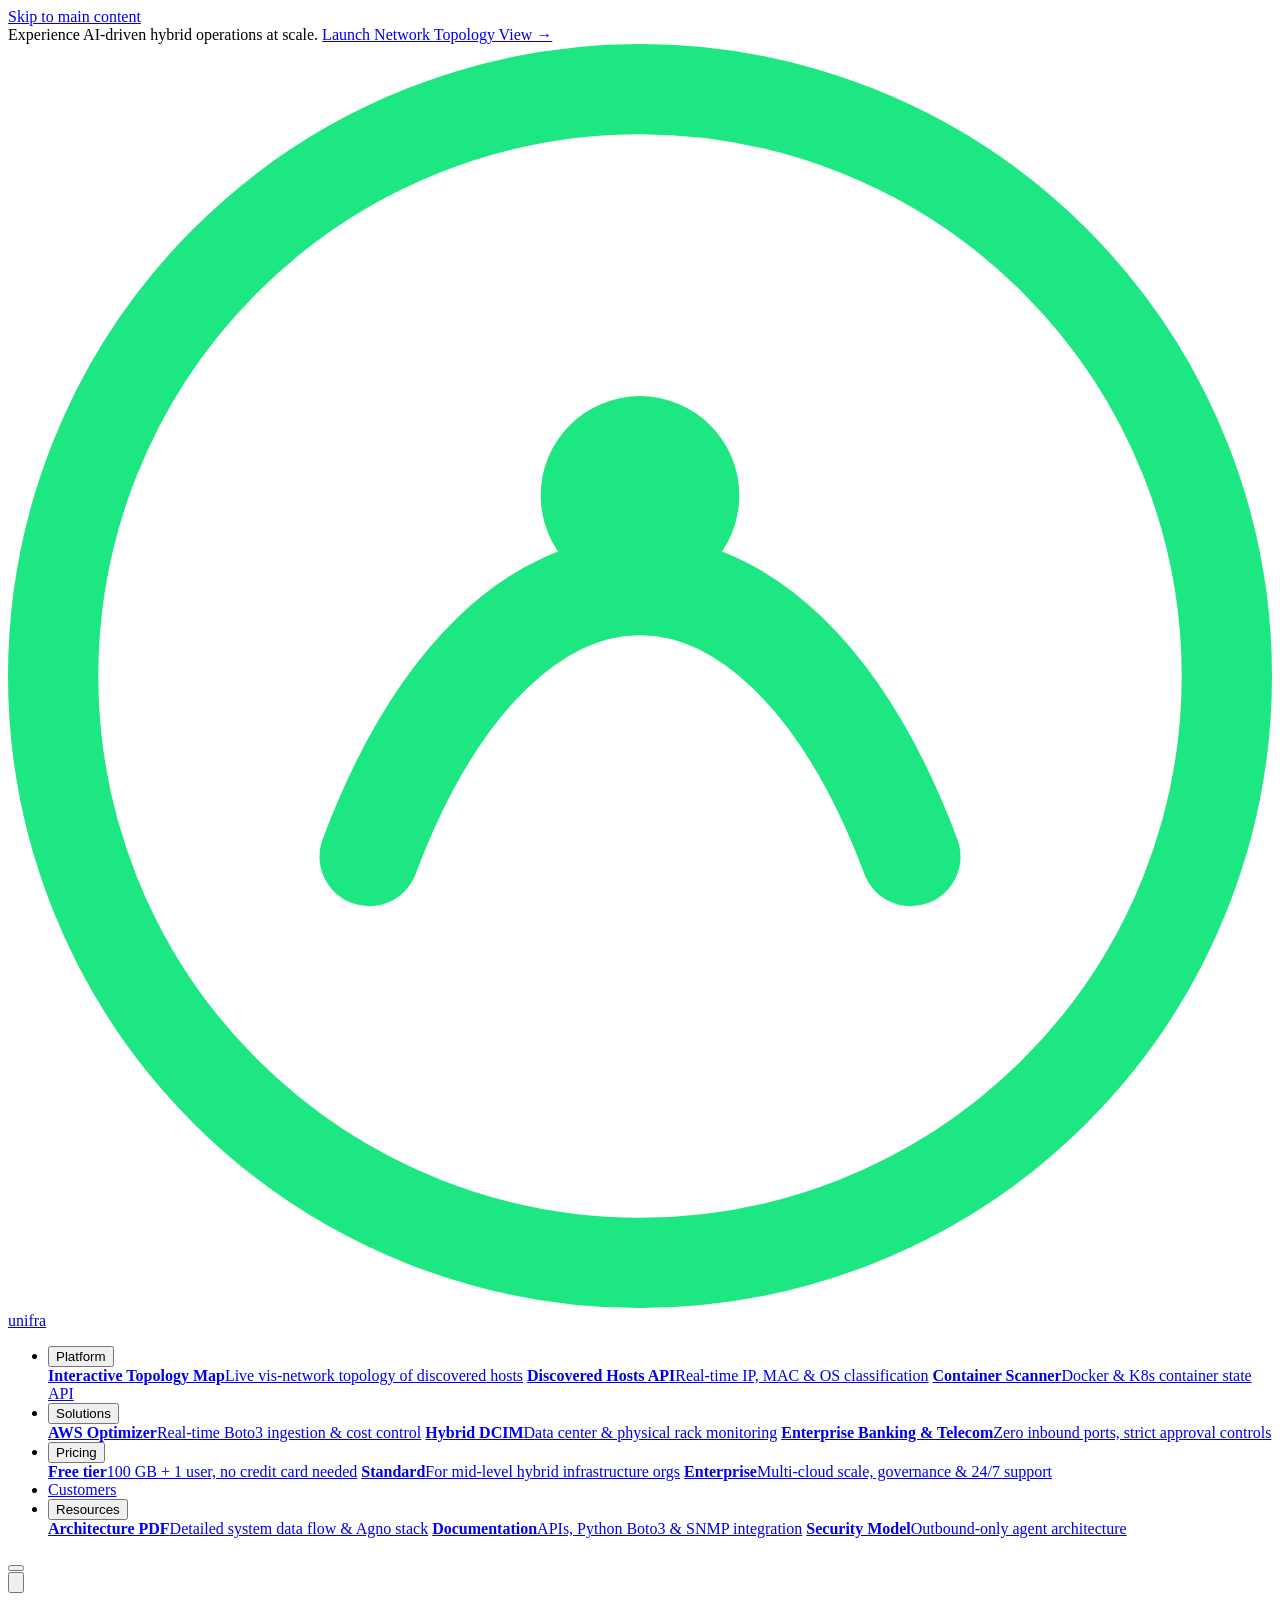
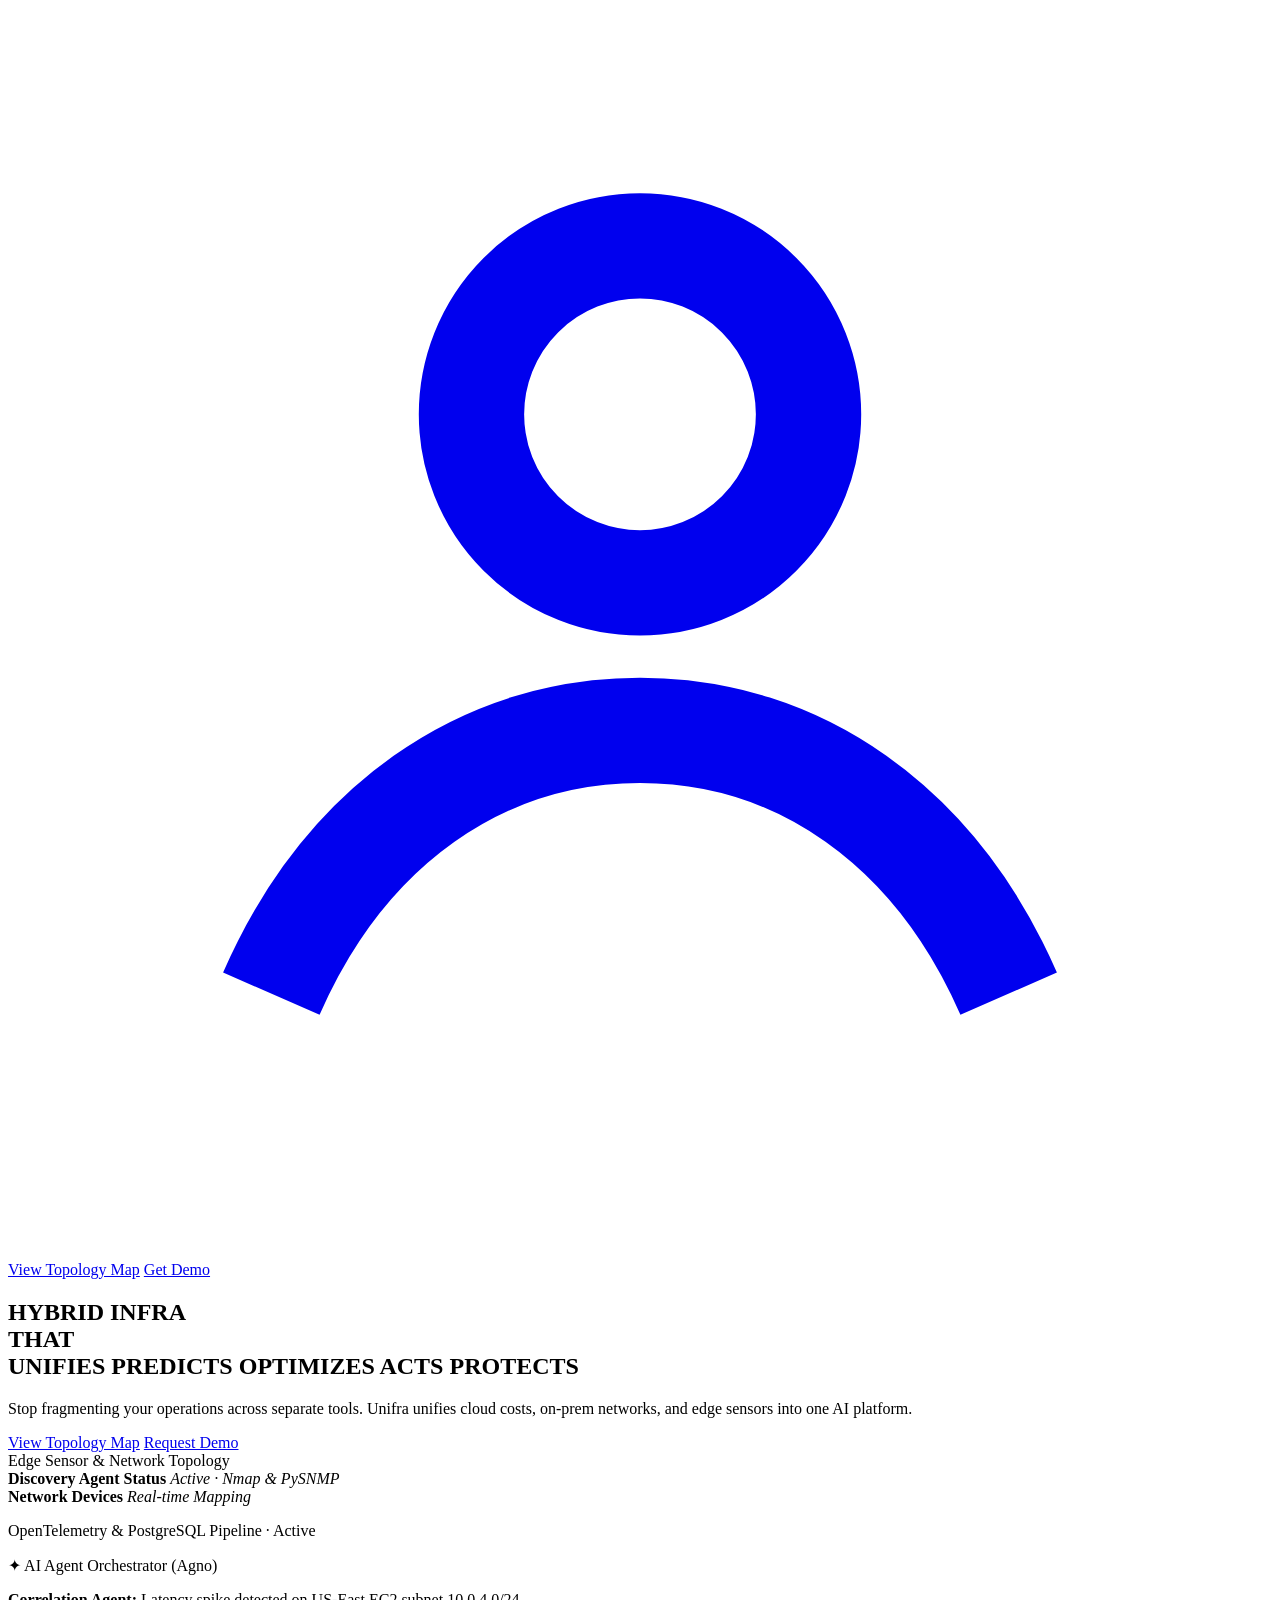
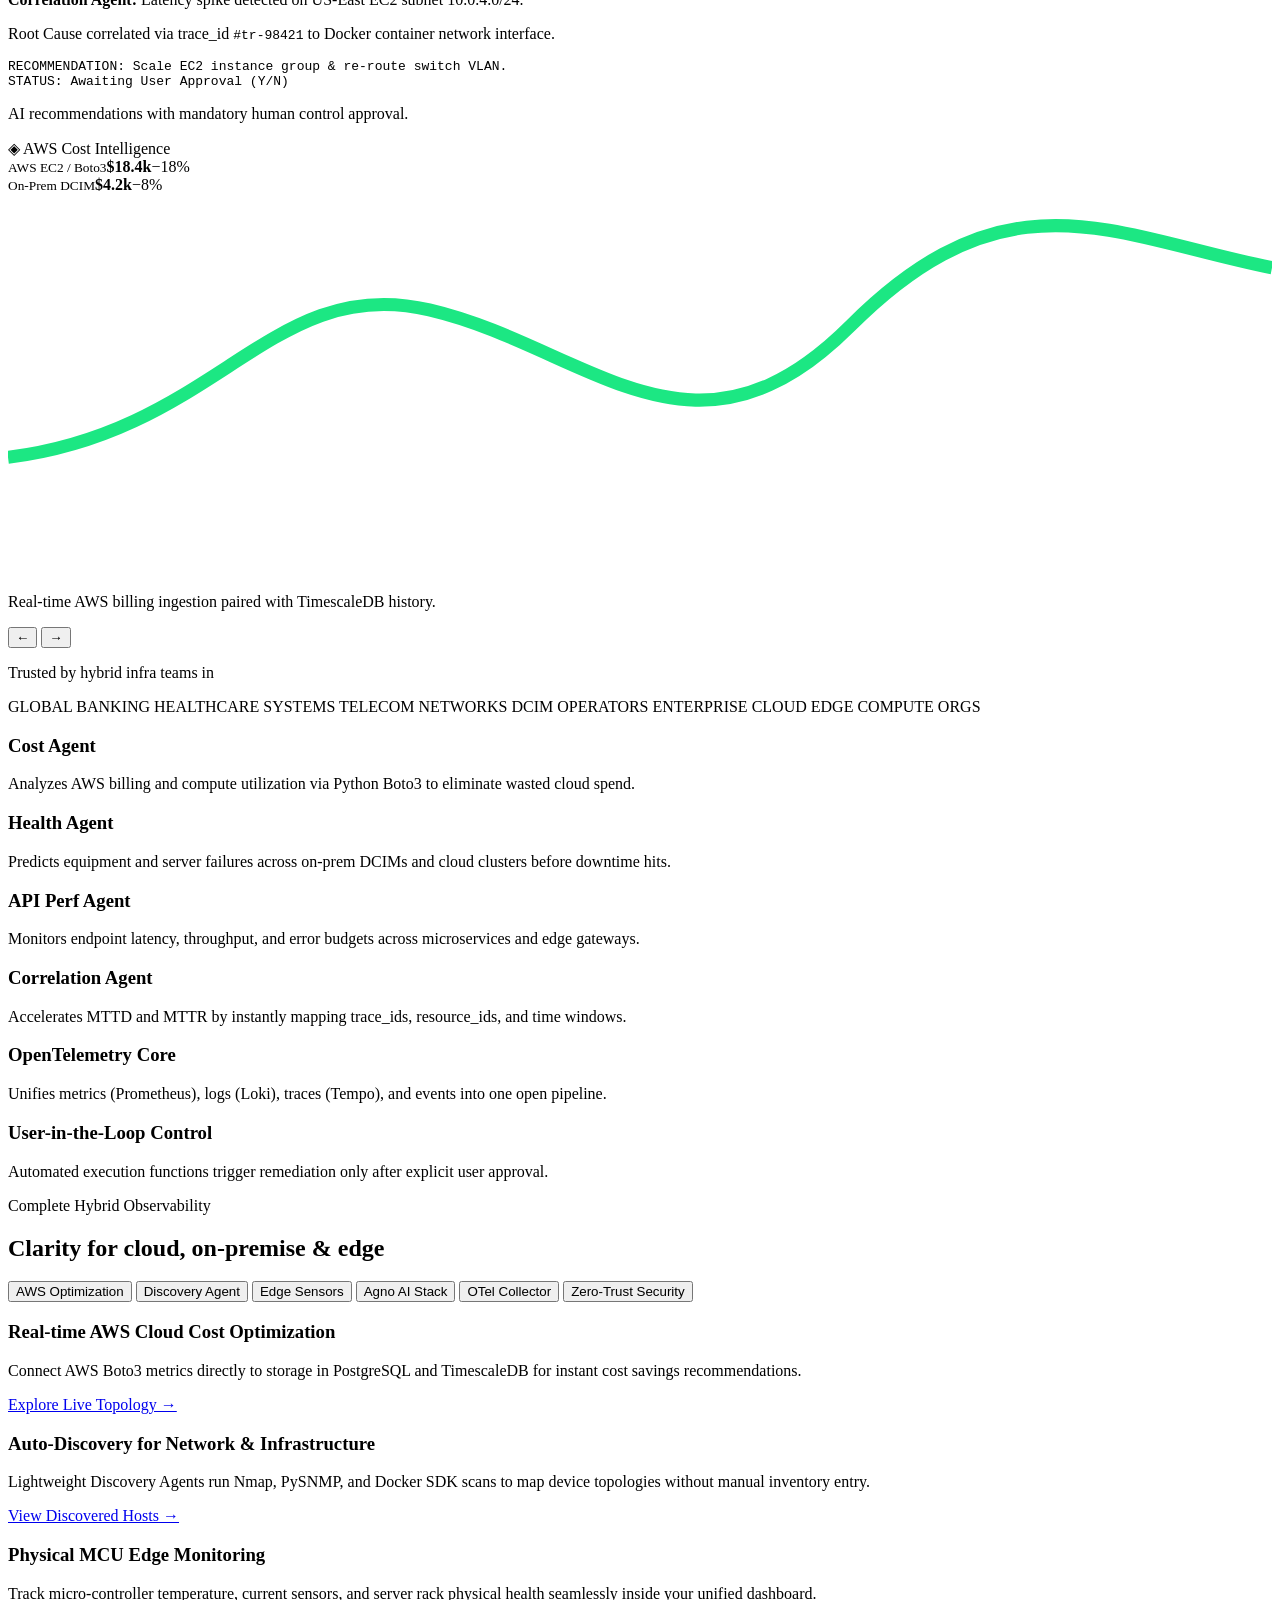
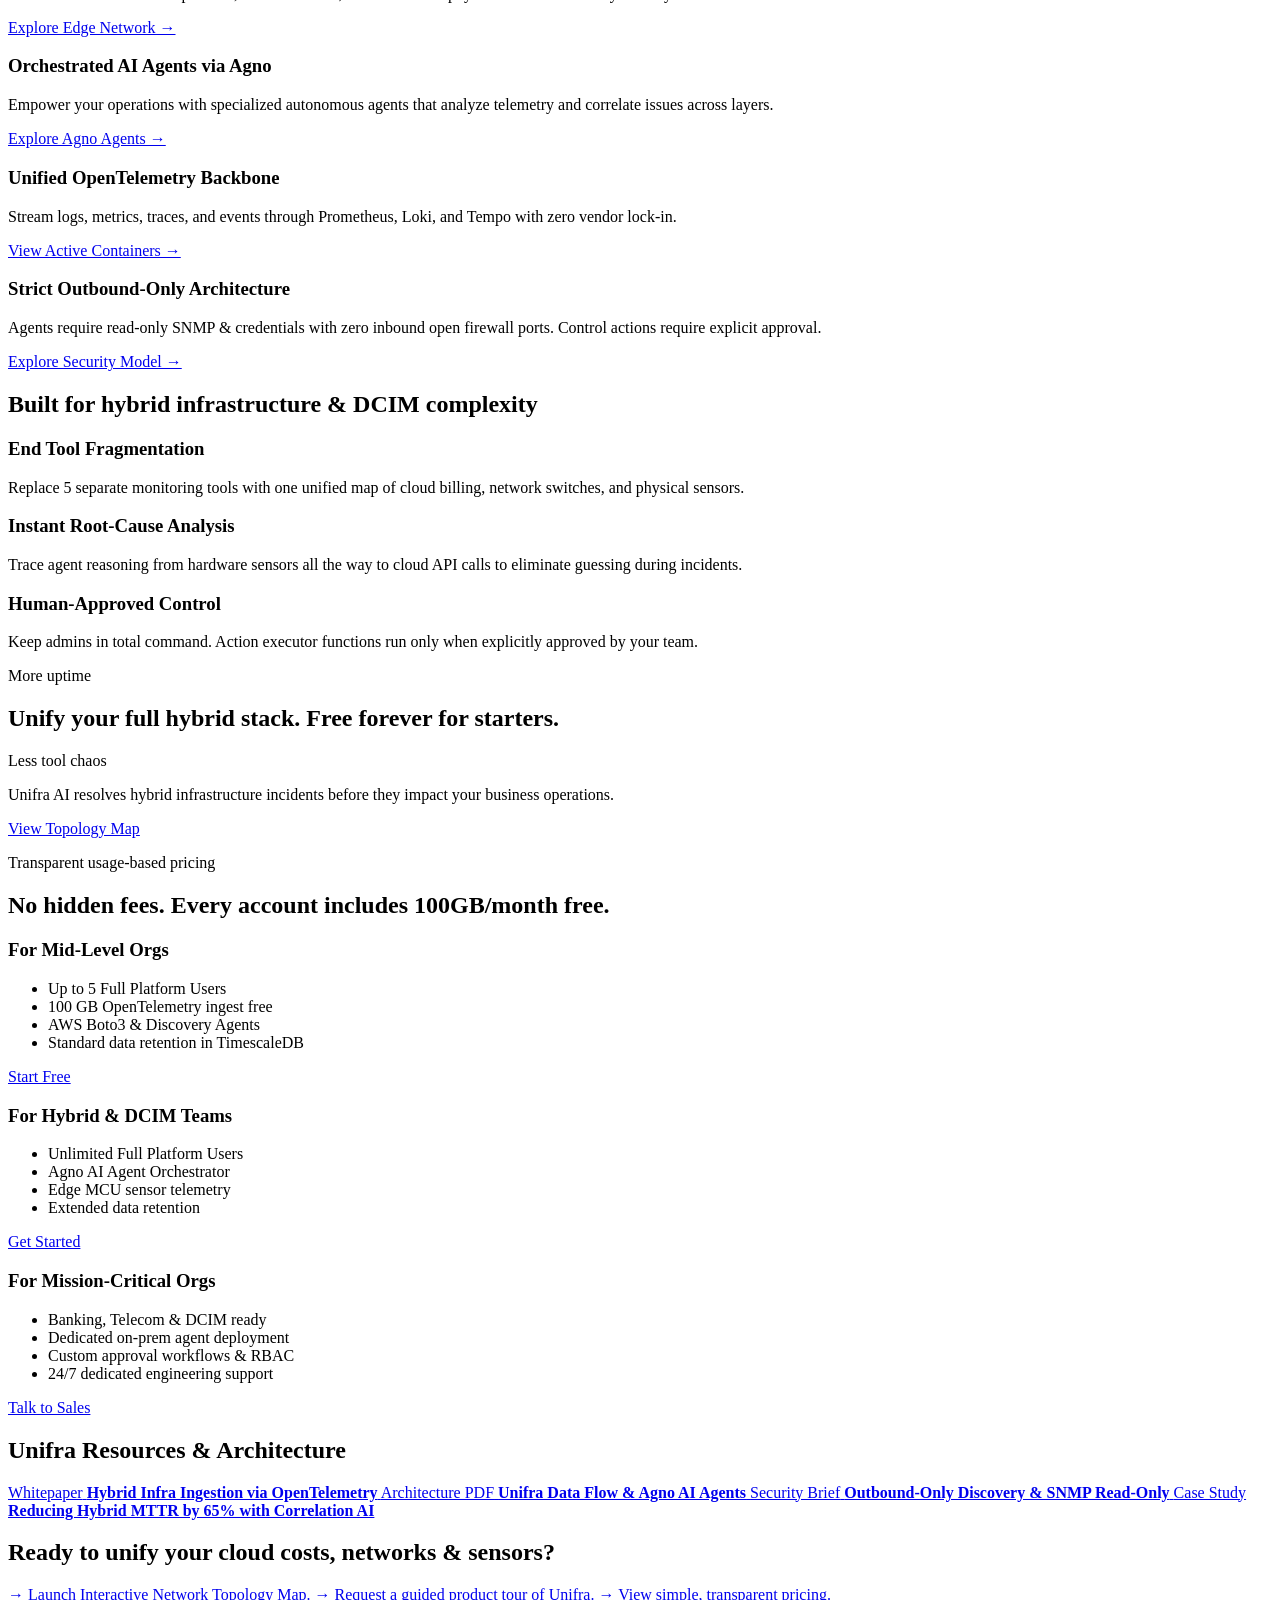
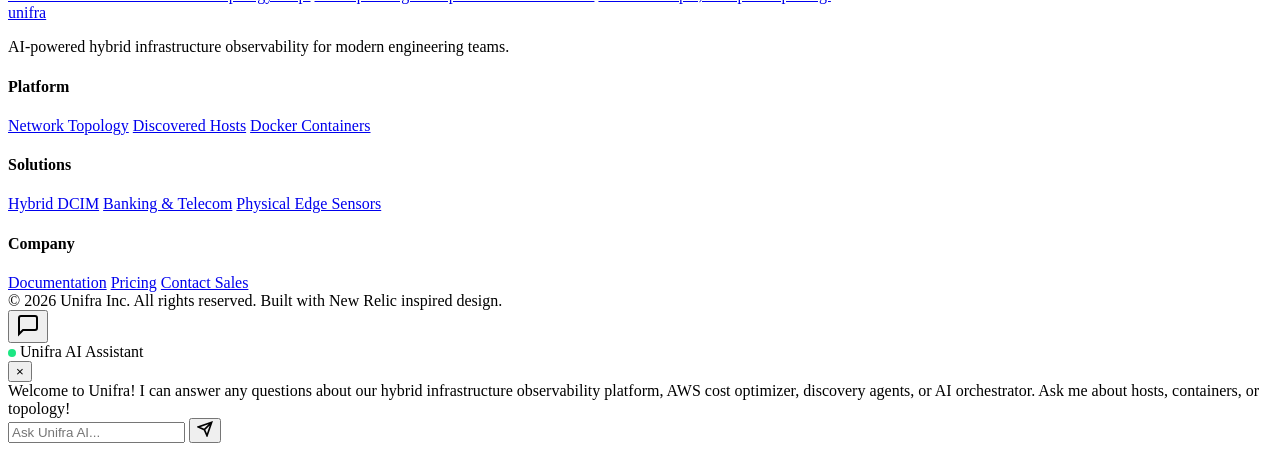
==== app/templates/index.html @ d103ab5e "landing page with topology demo a" ====
<!DOCTYPE html>
<html lang="en">
  <head>
    <meta charset="UTF-8" />
    <meta name="viewport" content="width=device-width, initial-scale=1.0" />
    <title>Unifra — AI-Powered Hybrid Infrastructure & AWS Optimization</title>
    <meta
      name="description"
      content="Intelligent observability for hybrid infrastructure. Unifra unifies AWS cloud metrics, on-prem networks, and edge MCU sensors into one OpenTelemetry platform."
    />
    <link rel="preconnect" href="https://fonts.googleapis.com" />
    <link rel="preconnect" href="https://fonts.gstatic.com" crossorigin />
    <link
      href="https://fonts.googleapis.com/css2?family=Anton&family=Inter:wght@400;500;600;700&display=swap"
      rel="stylesheet"
    />
    <link rel="stylesheet" href="/static/css/styles.css" />
  </head>
  <body>
    <a class="skip-link" href="#main">Skip to main content</a>

    <div class="top-banner">
      Experience AI-driven hybrid operations at scale.
      <a href="/topology/view">Launch Network Topology View →</a>
    </div>

    <header class="site-header">
      <nav class="nav-pill" aria-label="Primary">
        <a class="logo" href="/">
          <svg viewBox="0 0 28 28" aria-hidden="true">
            <circle cx="14" cy="14" r="13" fill="none" stroke="#1ce783" stroke-width="2" />
            <path d="M8 18c3-8 9-8 12 0" fill="none" stroke="#1ce783" stroke-width="2.2" stroke-linecap="round" />
            <circle cx="14" cy="10" r="2.2" fill="#1ce783" />
          </svg>
          unifra
        </a>
        <ul class="nav-links">
          <li>
            <button class="nav-drop" data-menu="platform" aria-expanded="false">Platform</button>
            <div class="mega" id="menu-platform">
              <a href="/topology/view"><strong>Interactive Topology Map</strong><span>Live vis-network topology of discovered hosts</span></a>
              <a href="/hosts/"><strong>Discovered Hosts API</strong><span>Real-time IP, MAC &amp; OS classification</span></a>
              <a href="/containers/"><strong>Container Scanner</strong><span>Docker &amp; K8s container state API</span></a>
            </div>
          </li>
          <li>
            <button class="nav-drop" data-menu="solutions" aria-expanded="false">Solutions</button>
            <div class="mega" id="menu-solutions">
              <a href="#solutions"><strong>AWS Optimizer</strong><span>Real-time Boto3 ingestion &amp; cost control</span></a>
              <a href="#solutions"><strong>Hybrid DCIM</strong><span>Data center &amp; physical rack monitoring</span></a>
              <a href="#solutions"><strong>Enterprise Banking &amp; Telecom</strong><span>Zero inbound ports, strict approval controls</span></a>
            </div>
          </li>
          <li>
            <button class="nav-drop" data-menu="pricing" aria-expanded="false">Pricing</button>
            <div class="mega" id="menu-pricing">
              <a href="#pricing"><strong>Free tier</strong><span>100 GB + 1 user, no credit card needed</span></a>
              <a href="#pricing"><strong>Standard</strong><span>For mid-level hybrid infrastructure orgs</span></a>
              <a href="#pricing"><strong>Enterprise</strong><span>Multi-cloud scale, governance &amp; 24/7 support</span></a>
            </div>
          </li>
          <li><a href="#customers">Customers</a></li>
          <li>
            <button class="nav-drop" data-menu="resources" aria-expanded="false">Resources</button>
            <div class="mega" id="menu-resources">
              <a href="#resources"><strong>Architecture PDF</strong><span>Detailed system data flow &amp; Agno stack</span></a>
              <a href="#resources"><strong>Documentation</strong><span>APIs, Python Boto3 &amp; SNMP integration</span></a>
              <a href="#resources"><strong>Security Model</strong><span>Outbound-only agent architecture</span></a>
            </div>
          </li>
        </ul>
        <button class="hamburger" aria-label="Open menu" type="button">
          <span></span><span></span>
        </button>
      </nav>
      <div class="nav-actions">
        <button class="icon-btn search-btn" aria-label="Search" type="button">
          <svg viewBox="0 0 24 24" fill="none" stroke="currentColor" stroke-width="2"><circle cx="11" cy="11" r="7"/><path d="M20 20l-3.2-3.2"/></svg>
        </button>
        <a class="icon-btn account" href="#login" aria-label="Log in">
          <svg viewBox="0 0 24 24" fill="none" stroke="currentColor" stroke-width="2"><circle cx="12" cy="8" r="3.2"/><path d="M5 19c1.4-3.2 4-5 7-5s5.6 1.8 7 5"/></svg>
        </a>
        <a class="btn btn-green" href="/topology/view">View Topology Map</a>
        <a class="btn btn-ghost-dark" href="#demo">Get Demo</a>
      </div>
    </header>

    <div class="mobile-drawer" hidden>
      <a href="/topology/view">Topology Map</a>
      <a href="/hosts/">Discovered Hosts</a>
      <a href="/containers/">Containers</a>
      <a href="#pricing">Pricing</a>
      <a href="#resources">Resources</a>
      <a class="btn btn-green" href="/topology/view">View Topology Map</a>
    </div>

    <main id="main">
      <!-- HERO SECTION -->
      <section class="hero" id="top">
        <div class="hero-copy">
          <h1>
            HYBRID INFRA<br />
            THAT<br />
            <span class="rotator" aria-live="polite">
              <span class="word is-active">UNIFIES</span>
              <span class="word">PREDICTS</span>
              <span class="word">OPTIMIZES</span>
              <span class="word">ACTS</span>
              <span class="word">PROTECTS</span>
            </span>
          </h1>
          <p>
            Stop fragmenting your operations across separate tools. Unifra unifies cloud costs, on-prem networks, and edge sensors into one AI platform.
          </p>
          <div class="hero-actions">
            <a class="btn btn-dark" href="/topology/view">View Topology Map</a>
            <a class="btn btn-cream" href="#demo">Request Demo</a>
          </div>
        </div>

        <div class="hero-visual">
          <div class="visual-stage">
            <!-- SLIDE 0: Edge & Network Monitoring -->
            <article class="dash-card is-active" data-slide="0">
              <div class="dash-head">
                <span class="pulse"></span>
                Edge Sensor &amp; Network Topology
              </div>
              <div class="session-grid">
                <div class="session-tile">
                  <div class="chart-bars">
                    <span style="--h:65%"></span><span style="--h:85%"></span><span style="--h:50%"></span><span style="--h:95%"></span>
                  </div>
                  <strong>Discovery Agent Status</strong>
                  <em>Active · Nmap &amp; PySNMP</em>
                </div>
                <div class="session-tile">
                  <div class="donut"></div>
                  <strong>Network Devices</strong>
                  <em>Real-time Mapping</em>
                </div>
              </div>
              <p class="dash-note"><span class="dot" style="background:#1ce783"></span> OpenTelemetry &amp; PostgreSQL Pipeline · Active</p>
            </article>

            <!-- SLIDE 1: AI Agent Orchestrator -->
            <article class="dash-card" data-slide="1">
              <div class="dash-head">
                <span class="spark">✦</span>
                AI Agent Orchestrator (Agno)
              </div>
              <div class="agent-log">
                <p><strong>Correlation Agent:</strong> Latency spike detected on US-East EC2 subnet 10.0.4.0/24.</p>
                <p>Root Cause correlated via trace_id <code>#tr-98421</code> to Docker container network interface.</p>
                <pre>RECOMMENDATION: Scale EC2 instance group &amp; re-route switch VLAN.
STATUS: Awaiting User Approval (Y/N)</pre>
              </div>
              <p class="dash-caption">AI recommendations with mandatory human control approval.</p>
            </article>

            <!-- SLIDE 2: AWS Cost Intelligence -->
            <article class="dash-card" data-slide="2">
              <div class="dash-head">
                <span class="spark">◈</span>
                AWS Cost Intelligence
              </div>
              <div class="cost-row">
                <div><small>AWS EC2 / Boto3</small><strong>$18.4k</strong><span class="down">−18%</span></div>
                <div><small>On-Prem DCIM</small><strong>$4.2k</strong><span class="down">−8%</span></div>
              </div>
              <svg class="sparkline" viewBox="0 0 240 72" preserveAspectRatio="none">
                <path d="M0 50 C40 45 50 15 80 22 S130 55 160 25 S210 8 240 14" fill="none" stroke="#1CE783" stroke-width="2.5"/>
              </svg>
              <p class="dash-caption">Real-time AWS billing ingestion paired with TimescaleDB history.</p>
            </article>
          </div>

          <div class="carousel-nav">
            <button type="button" class="circle-btn" data-dir="-1" aria-label="Previous slide">←</button>
            <button type="button" class="circle-btn" data-dir="1" aria-label="Next slide">→</button>
          </div>
        </div>
      </section>

      <!-- LOGO TRACK -->
      <section class="logos" id="customers" aria-label="Trusted by">
        <p>Trusted by hybrid infra teams in</p>
        <div class="logo-track">
          <span>GLOBAL BANKING</span>
          <span>HEALTHCARE SYSTEMS</span>
          <span>TELECOM NETWORKS</span>
          <span>DCIM OPERATORS</span>
          <span>ENTERPRISE CLOUD</span>
          <span>EDGE COMPUTE ORGS</span>
        </div>
      </section>

      <!-- FEATURES GRID -->
      <section class="features" id="ai-agents">
        <div class="feature-grid">
          <article>
            <h3>Cost Agent</h3>
            <p>Analyzes AWS billing and compute utilization via Python Boto3 to eliminate wasted cloud spend.</p>
          </article>
          <article>
            <h3>Health Agent</h3>
            <p>Predicts equipment and server failures across on-prem DCIMs and cloud clusters before downtime hits.</p>
          </article>
          <article>
            <h3>API Perf Agent</h3>
            <p>Monitors endpoint latency, throughput, and error budgets across microservices and edge gateways.</p>
          </article>
          <article>
            <h3>Correlation Agent</h3>
            <p>Accelerates MTTD and MTTR by instantly mapping trace_ids, resource_ids, and time windows.</p>
          </article>
          <article>
            <h3>OpenTelemetry Core</h3>
            <p>Unifies metrics (Prometheus), logs (Loki), traces (Tempo), and events into one open pipeline.</p>
          </article>
          <article>
            <h3>User-in-the-Loop Control</h3>
            <p>Automated execution functions trigger remediation only after explicit user approval.</p>
          </article>
        </div>
      </section>

      <!-- TOOLKIT TABS -->
      <section class="toolkit" id="toolkit">
        <p class="eyebrow">Complete Hybrid Observability</p>
        <h2>Clarity for cloud, on-premise &amp; edge</h2>
        <div class="tabs" role="tablist">
          <button class="tab is-active" role="tab" aria-selected="true" data-tab="aws">AWS Optimization</button>
          <button class="tab" role="tab" aria-selected="false" data-tab="discovery">Discovery Agent</button>
          <button class="tab" role="tab" aria-selected="false" data-tab="edge">Edge Sensors</button>
          <button class="tab" role="tab" aria-selected="false" data-tab="ai">Agno AI Stack</button>
          <button class="tab" role="tab" aria-selected="false" data-tab="telemetry">OTel Collector</button>
          <button class="tab" role="tab" aria-selected="false" data-tab="security">Zero-Trust Security</button>
        </div>
        <div class="tab-panels">
          <div class="panel is-active" data-panel="aws">
            <div class="panel-copy">
              <h3>Real-time AWS Cloud Cost Optimization</h3>
              <p>Connect AWS Boto3 metrics directly to storage in PostgreSQL and TimescaleDB for instant cost savings recommendations.</p>
              <a class="text-link" href="/topology/view">Explore Live Topology →</a>
            </div>
            <div class="panel-visual apm-viz"></div>
          </div>
          <div class="panel" data-panel="discovery">
            <div class="panel-copy">
              <h3>Auto-Discovery for Network &amp; Infrastructure</h3>
              <p>Lightweight Discovery Agents run Nmap, PySNMP, and Docker SDK scans to map device topologies without manual inventory entry.</p>
              <a class="text-link" href="/hosts/">View Discovered Hosts →</a>
            </div>
            <div class="panel-visual dx-viz"></div>
          </div>
          <div class="panel" data-panel="edge">
            <div class="panel-copy">
              <h3>Physical MCU Edge Monitoring</h3>
              <p>Track micro-controller temperature, current sensors, and server rack physical health seamlessly inside your unified dashboard.</p>
              <a class="text-link" href="/topology/view">Explore Edge Network →</a>
            </div>
            <div class="panel-visual infra-viz"></div>
          </div>
          <div class="panel" data-panel="ai">
            <div class="panel-copy">
              <h3>Orchestrated AI Agents via Agno</h3>
              <p>Empower your operations with specialized autonomous agents that analyze telemetry and correlate issues across layers.</p>
              <a class="text-link" href="#ai-agents">Explore Agno Agents →</a>
            </div>
            <div class="panel-visual ai-viz"></div>
          </div>
          <div class="panel" data-panel="telemetry">
            <div class="panel-copy">
              <h3>Unified OpenTelemetry Backbone</h3>
              <p>Stream logs, metrics, traces, and events through Prometheus, Loki, and Tempo with zero vendor lock-in.</p>
              <a class="text-link" href="/containers/">View Active Containers →</a>
            </div>
            <div class="panel-visual logs-viz"></div>
          </div>
          <div class="panel" data-panel="security">
            <div class="panel-copy">
              <h3>Strict Outbound-Only Architecture</h3>
              <p>Agents require read-only SNMP &amp; credentials with zero inbound open firewall ports. Control actions require explicit approval.</p>
              <a class="text-link" href="#platform">Explore Security Model →</a>
            </div>
            <div class="panel-visual sec-viz"></div>
          </div>
        </div>
      </section>

      <!-- AI SECTION -->
      <section class="ai-section" id="solutions">
        <h2>Built for hybrid infrastructure &amp; DCIM complexity</h2>
        <div class="ai-grid">
          <article>
            <h3>End Tool Fragmentation</h3>
            <p>Replace 5 separate monitoring tools with one unified map of cloud billing, network switches, and physical sensors.</p>
          </article>
          <article>
            <h3>Instant Root-Cause Analysis</h3>
            <p>Trace agent reasoning from hardware sensors all the way to cloud API calls to eliminate guessing during incidents.</p>
          </article>
          <article>
            <h3>Human-Approved Control</h3>
            <p>Keep admins in total command. Action executor functions run only when explicitly approved by your team.</p>
          </article>
        </div>
      </section>

      <!-- SHIPWRECK BANNER -->
      <section class="shipwreck" id="platform">
        <div>
          <p class="kicker">More uptime</p>
          <h2>Unify your full hybrid stack. Free forever for starters.</h2>
        </div>
        <div>
          <p class="kicker muted">Less tool chaos</p>
          <p class="lede">Unifra AI resolves hybrid infrastructure incidents before they impact your business operations.</p>
          <a class="btn btn-green" href="/topology/view">View Topology Map</a>
        </div>
      </section>

      <!-- PRICING SECTION -->
      <section class="pricing" id="pricing">
        <p class="eyebrow">Transparent usage-based pricing</p>
        <h2>No hidden fees. Every account includes 100GB/month free.</h2>
        <div class="price-grid">
          <article>
            <h3>For Mid-Level Orgs</h3>
            <ul>
              <li>Up to 5 Full Platform Users</li>
              <li>100 GB OpenTelemetry ingest free</li>
              <li>AWS Boto3 &amp; Discovery Agents</li>
              <li>Standard data retention in TimescaleDB</li>
            </ul>
            <a class="btn btn-dark" href="/topology/view">Start Free</a>
          </article>
          <article class="featured">
            <h3>For Hybrid &amp; DCIM Teams</h3>
            <ul>
              <li>Unlimited Full Platform Users</li>
              <li>Agno AI Agent Orchestrator</li>
              <li>Edge MCU sensor telemetry</li>
              <li>Extended data retention</li>
            </ul>
            <a class="btn btn-green" href="/topology/view">Get Started</a>
          </article>
          <article>
            <h3>For Mission-Critical Orgs</h3>
            <ul>
              <li>Banking, Telecom &amp; DCIM ready</li>
              <li>Dedicated on-prem agent deployment</li>
              <li>Custom approval workflows &amp; RBAC</li>
              <li>24/7 dedicated engineering support</li>
            </ul>
            <a class="btn btn-dark" href="#demo">Talk to Sales</a>
          </article>
        </div>
      </section>

      <!-- RESOURCES SECTION -->
      <section class="resources" id="resources">
        <h2>Unifra Resources &amp; Architecture</h2>
        <div class="res-grid">
          <a href="#resources">
            <span>Whitepaper</span>
            <strong>Hybrid Infra Ingestion via OpenTelemetry</strong>
          </a>
          <a href="#resources">
            <span>Architecture PDF</span>
            <strong>Unifra Data Flow &amp; Agno AI Agents</strong>
          </a>
          <a href="#resources">
            <span>Security Brief</span>
            <strong>Outbound-Only Discovery &amp; SNMP Read-Only</strong>
          </a>
          <a href="#resources">
            <span>Case Study</span>
            <strong>Reducing Hybrid MTTR by 65% with Correlation AI</strong>
          </a>
        </div>
      </section>

      <!-- CTA BAR -->
      <section class="cta-bar">
        <h2>Ready to unify your cloud costs, networks &amp; sensors?</h2>
        <div class="cta-links">
          <a href="/topology/view">→ Launch Interactive Network Topology Map.</a>
          <a href="#demo">→ Request a guided product tour of Unifra.</a>
          <a href="#pricing">→ View simple, transparent pricing.</a>
        </div>
      </section>
    </main>

    <!-- SITE FOOTER -->
    <footer class="site-footer">
      <div class="foot-brand">
        <a class="logo" href="/">unifra</a>
        <p>AI-powered hybrid infrastructure observability for modern engineering teams.</p>
      </div>
      <div class="foot-cols">
        <div>
          <h4>Platform</h4>
          <a href="/topology/view">Network Topology</a>
          <a href="/hosts/">Discovered Hosts</a>
          <a href="/containers/">Docker Containers</a>
        </div>
        <div>
          <h4>Solutions</h4>
          <a href="#solutions">Hybrid DCIM</a>
          <a href="#solutions">Banking &amp; Telecom</a>
          <a href="#solutions">Physical Edge Sensors</a>
        </div>
        <div>
          <h4>Company</h4>
          <a href="#resources">Documentation</a>
          <a href="#pricing">Pricing</a>
          <a href="#demo">Contact Sales</a>
        </div>
        <div class="legal">
          © 2026 Unifra Inc. All rights reserved. Built with New Relic inspired design.
        </div>
      </div>
    </footer>

    <!-- INTERACTIVE CHATBOT FLOATING WIDGET -->
    <button id="chatbot-fab" class="chatbot-fab" aria-label="Open Unifra AI Assistant">
      <svg width="24" height="24" viewBox="0 0 24 24" fill="none" stroke="currentColor" stroke-width="2">
        <path d="M21 15a2 2 0 0 1-2 2H7l-4 4V5a2 2 0 0 1 2-2h14a2 2 0 0 1 2 2z"></path>
      </svg>
    </button>

    <div id="chatbot-widget" class="chatbot-widget hidden">
      <div class="chat-header">
        <div class="chat-title">
          <span style="display:inline-block;width:8px;height:8px;background:#1ce783;border-radius:50%"></span>
          Unifra AI Assistant
        </div>
        <button id="chatbot-close" class="chat-close-btn" aria-label="Close Chat">×</button>
      </div>
      <div id="chat-messages" class="chat-messages">
        <div class="chat-msg bot">
          Welcome to Unifra! I can answer any questions about our hybrid infrastructure observability platform, AWS cost optimizer, discovery agents, or AI orchestrator. Ask me about hosts, containers, or topology!
        </div>
      </div>
      <div class="chat-input-area">
        <input type="text" id="chat-input" placeholder="Ask Unifra AI..." />
        <button id="chat-send" class="chat-send-btn" aria-label="Send Message">
          <svg width="16" height="16" viewBox="0 0 24 24" fill="none" stroke="currentColor" stroke-width="2.5">
            <path d="M22 2L11 13M22 2l-7 20-4-9-9-4 20-7z"></path>
          </svg>
        </button>
      </div>
    </div>

    <!-- DIALOG MODALS -->
    <dialog id="signup" class="modal">
      <form method="dialog">
        <h2>Start using Unifra</h2>
        <p style="margin:0 0 12px;color:#666">100 GB free every month. No credit card required.</p>
        <label>
          Work Email
          <input type="email" placeholder="name@company.com" required />
        </label>
        <label>
          Company Name
          <input type="text" placeholder="Acme Corp" required />
        </label>
        <div class="modal-actions">
          <button class="btn btn-green" type="submit">Create Free Account</button>
          <button class="btn btn-ghost-dark" type="button" onclick="this.closest('dialog').close()">Cancel</button>
        </div>
      </form>
    </dialog>

    <dialog id="demo" class="modal">
      <form method="dialog">
        <h2>Request a Unifra Demo</h2>
        <p style="margin:0 0 12px;color:#666">See our hybrid AI agents &amp; discovery in action.</p>
        <label>
          Work Email
          <input type="email" placeholder="name@company.com" required />
        </label>
        <label>
          Infrastructure Scale
          <input type="text" placeholder="e.g. 50 AWS accounts, 200 on-prem racks" required />
        </label>
        <div class="modal-actions">
          <button class="btn btn-green" type="submit">Schedule Demo</button>
          <button class="btn btn-ghost-dark" type="button" onclick="this.closest('dialog').close()">Cancel</button>
        </div>
      </form>
    </dialog>

    <dialog id="login" class="modal">
      <form method="dialog">
        <h2>Log in to Unifra</h2>
        <label>
          Email Address
          <input type="email" placeholder="name@company.com" required />
        </label>
        <label>
          Password
          <input type="password" required />
        </label>
        <div class="modal-actions">
          <button class="btn btn-green" type="submit">Log In</button>
          <button class="btn btn-ghost-dark" type="button" onclick="this.closest('dialog').close()">Cancel</button>
        </div>
      </form>
    </dialog>

    <script src="/static/js/main.js"></script>
  </body>
</html>
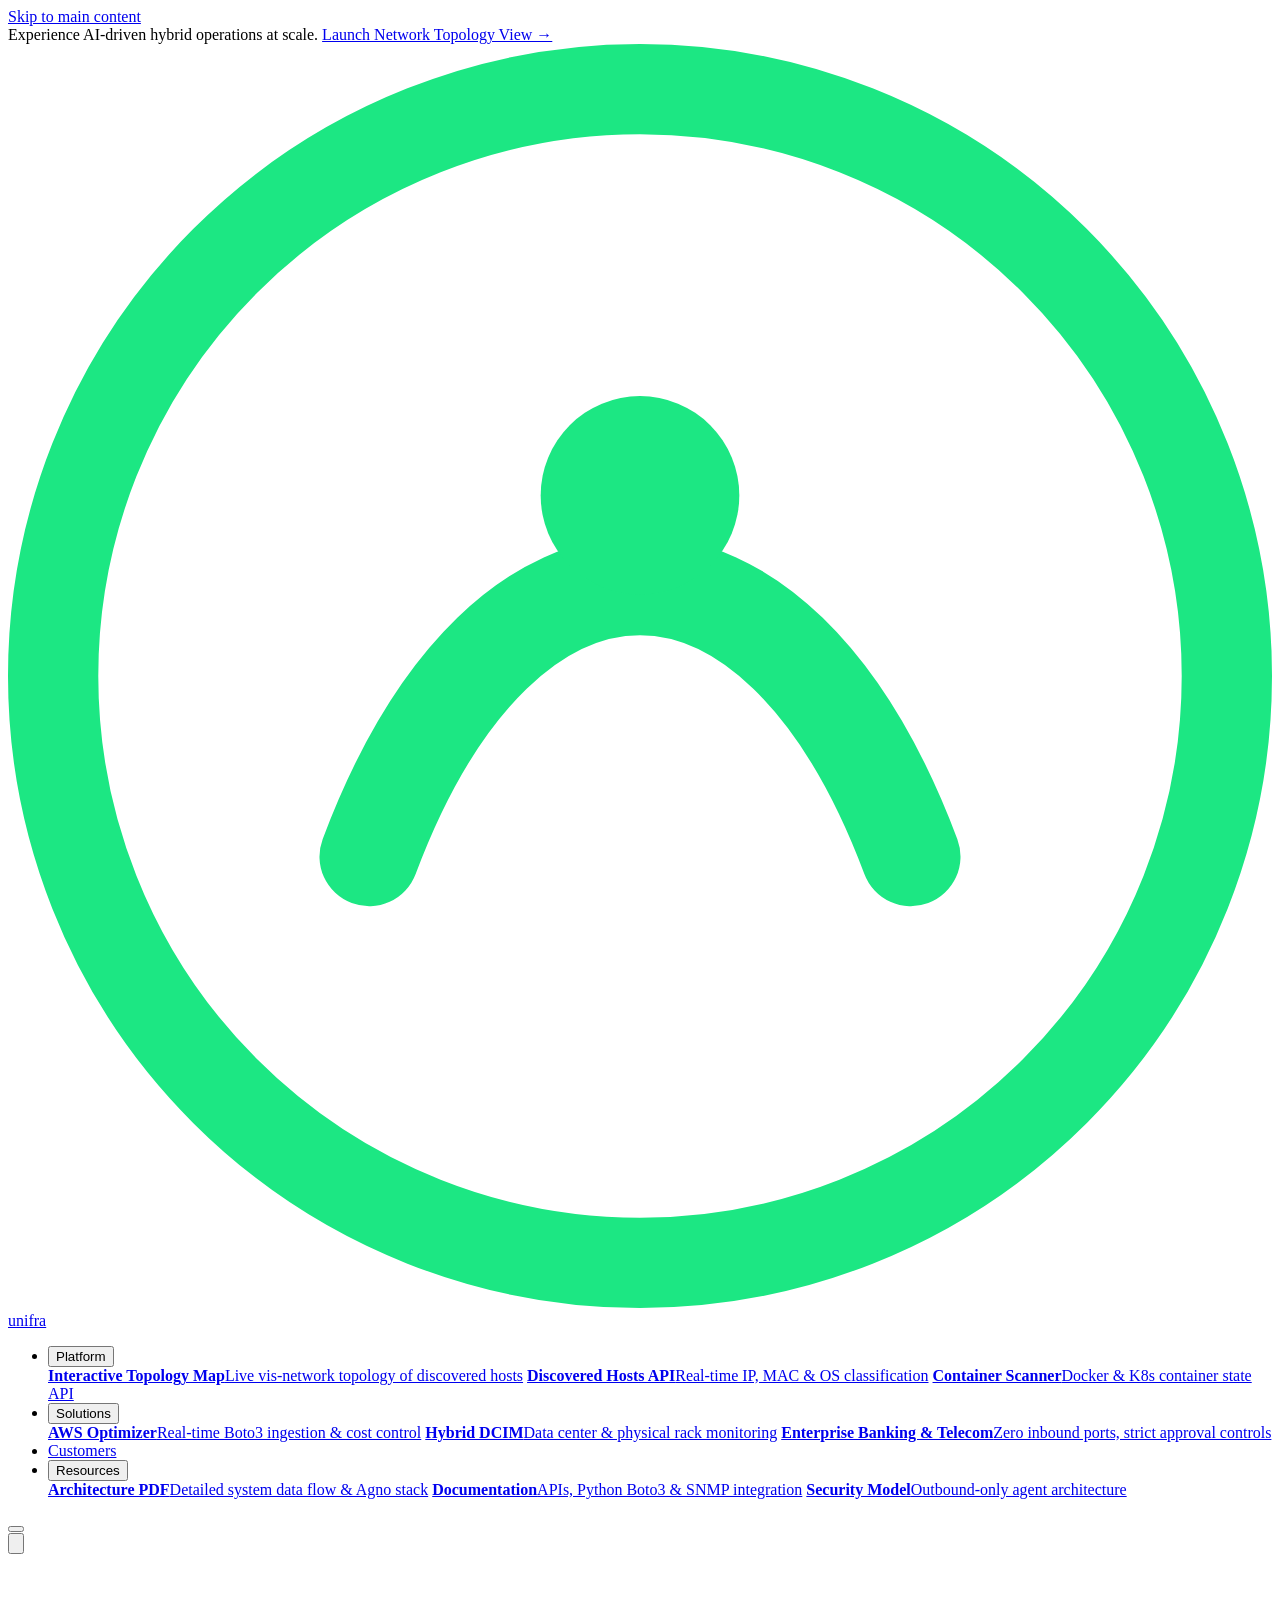
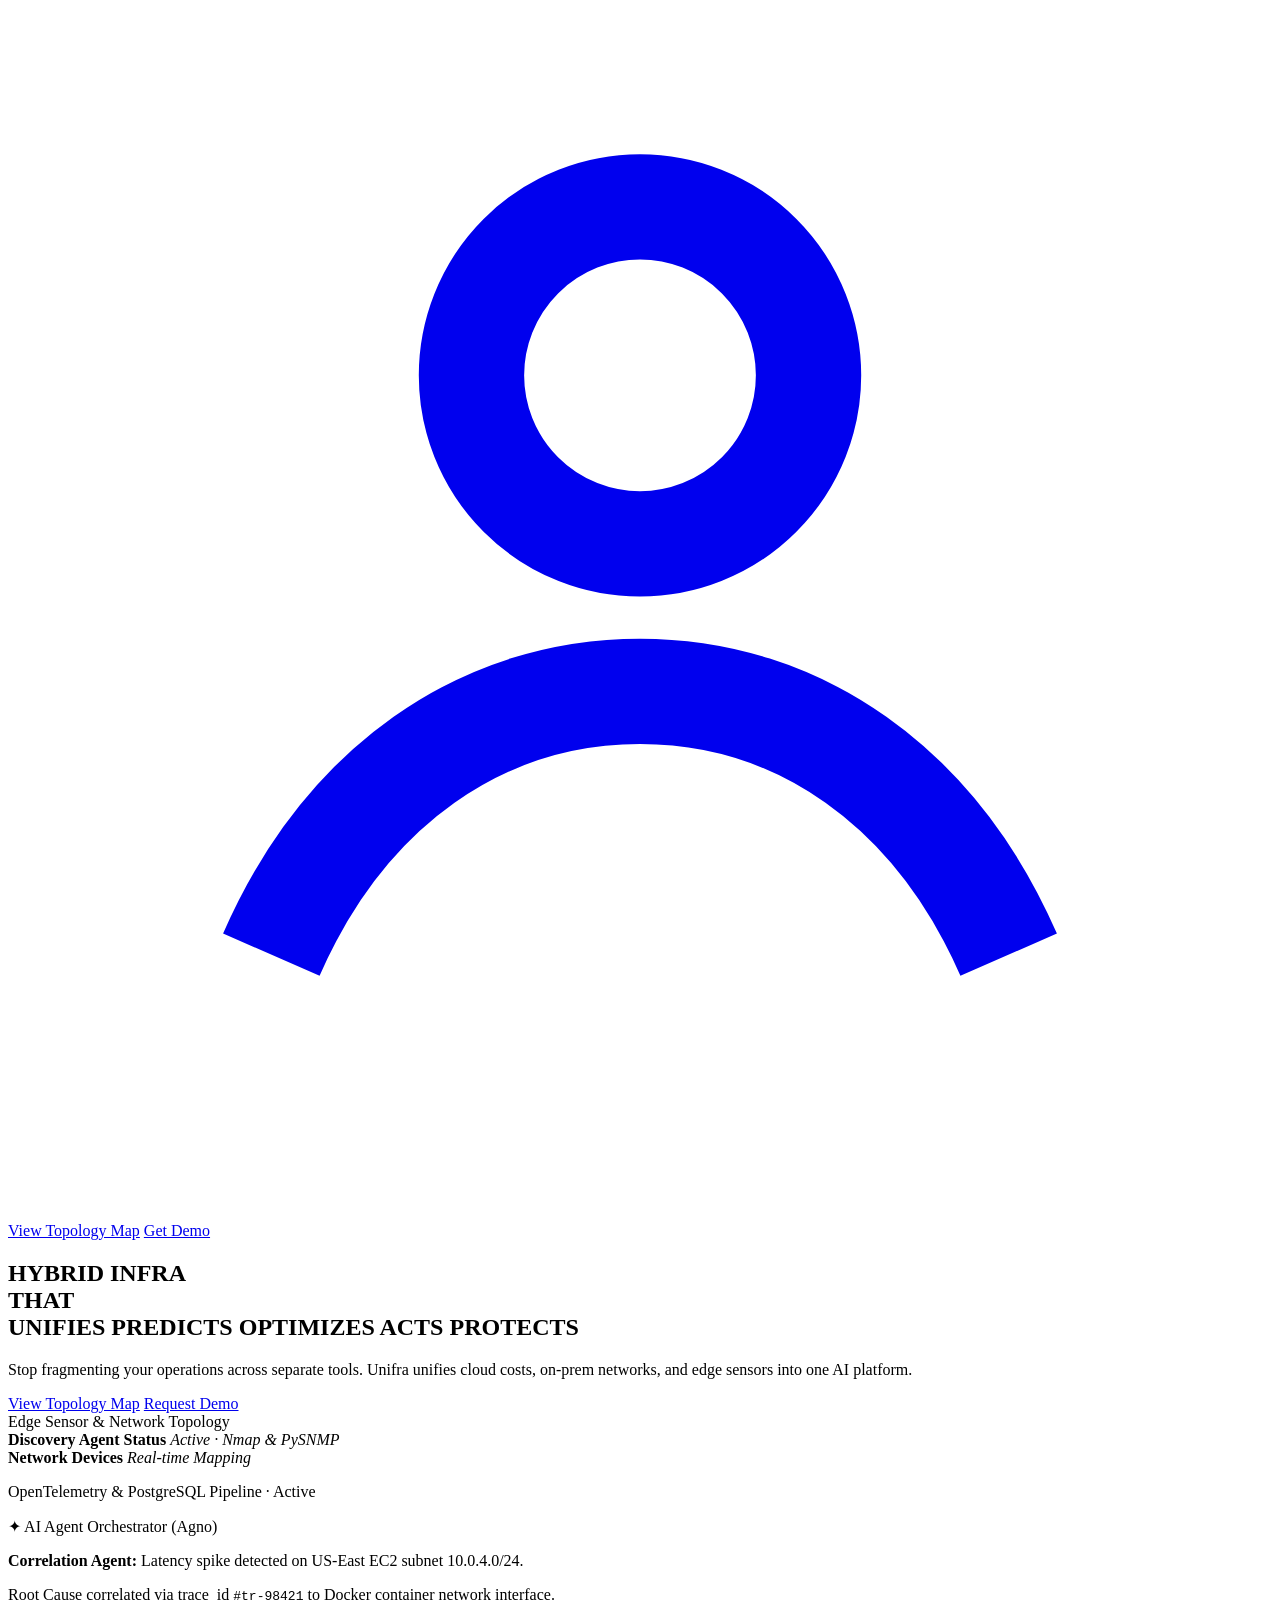
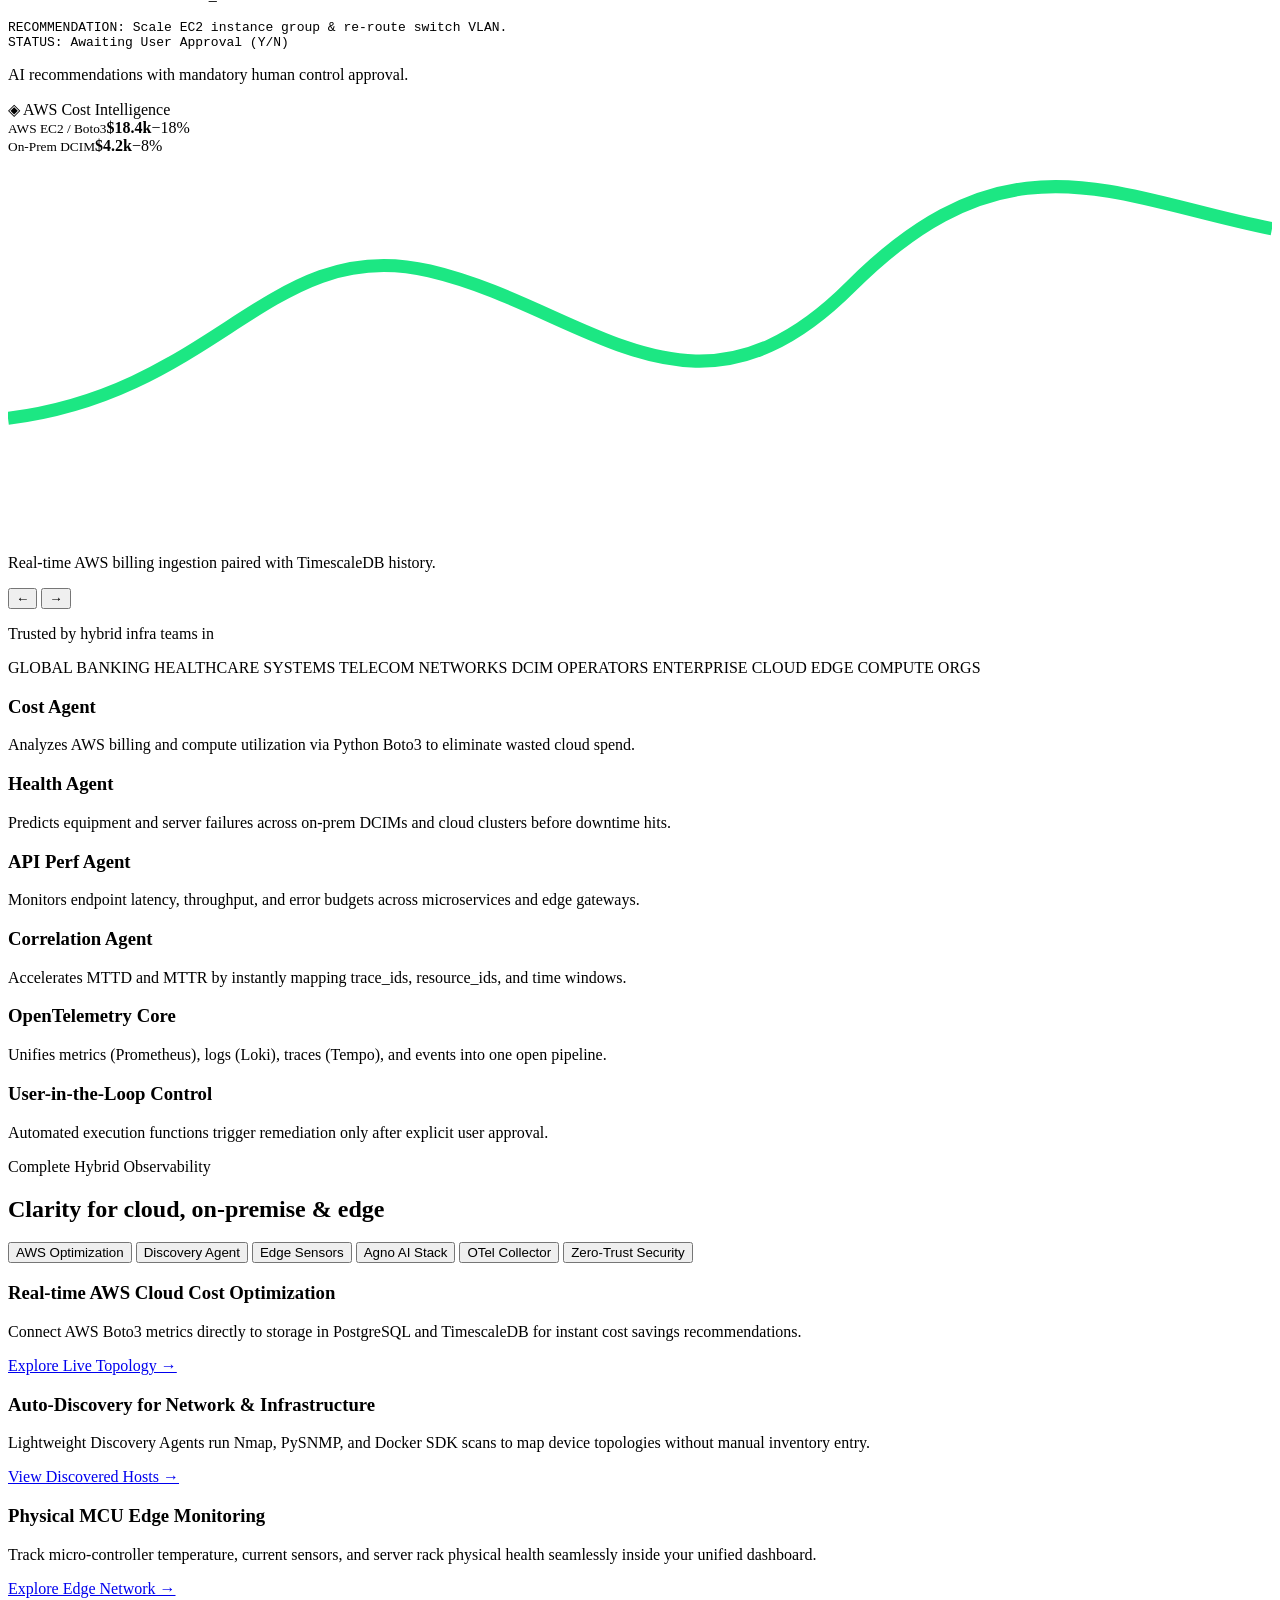
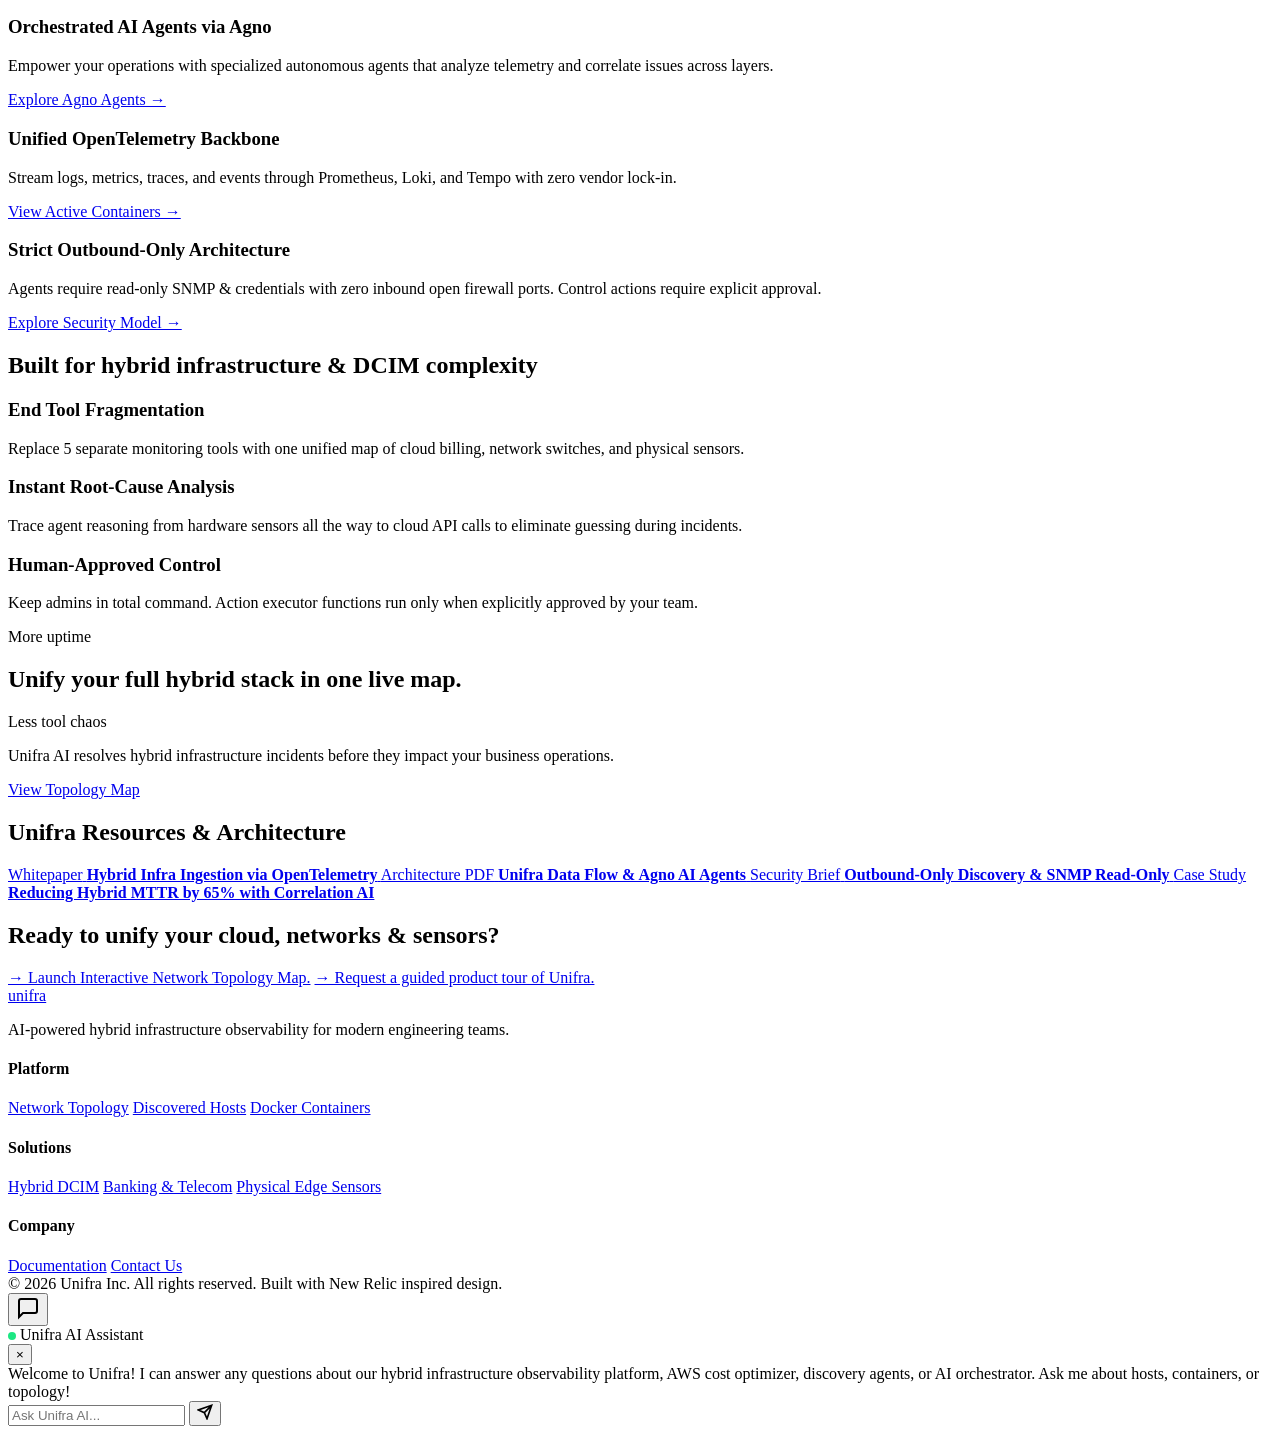
==== commit 8c0e7251: "Add live topology discovery controls" ====
--- a/app/templates/index.html
+++ b/app/templates/index.html
@@ -51,14 +51,6 @@
               <a href="#solutions"><strong>Enterprise Banking &amp; Telecom</strong><span>Zero inbound ports, strict approval controls</span></a>
             </div>
           </li>
-          <li>
-            <button class="nav-drop" data-menu="pricing" aria-expanded="false">Pricing</button>
-            <div class="mega" id="menu-pricing">
-              <a href="#pricing"><strong>Free tier</strong><span>100 GB + 1 user, no credit card needed</span></a>
-              <a href="#pricing"><strong>Standard</strong><span>For mid-level hybrid infrastructure orgs</span></a>
-              <a href="#pricing"><strong>Enterprise</strong><span>Multi-cloud scale, governance &amp; 24/7 support</span></a>
-            </div>
-          </li>
           <li><a href="#customers">Customers</a></li>
           <li>
             <button class="nav-drop" data-menu="resources" aria-expanded="false">Resources</button>
@@ -89,7 +81,6 @@
       <a href="/topology/view">Topology Map</a>
       <a href="/hosts/">Discovered Hosts</a>
       <a href="/containers/">Containers</a>
-      <a href="#pricing">Pricing</a>
       <a href="#resources">Resources</a>
       <a class="btn btn-green" href="/topology/view">View Topology Map</a>
     </div>
@@ -308,54 +299,16 @@
         </div>
       </section>
 
-      <!-- SHIPWRECK BANNER -->
+      <!-- PLATFORM BANNER -->
       <section class="shipwreck" id="platform">
         <div>
           <p class="kicker">More uptime</p>
-          <h2>Unify your full hybrid stack. Free forever for starters.</h2>
+          <h2>Unify your full hybrid stack in one live map.</h2>
         </div>
         <div>
           <p class="kicker muted">Less tool chaos</p>
           <p class="lede">Unifra AI resolves hybrid infrastructure incidents before they impact your business operations.</p>
           <a class="btn btn-green" href="/topology/view">View Topology Map</a>
-        </div>
-      </section>
-
-      <!-- PRICING SECTION -->
-      <section class="pricing" id="pricing">
-        <p class="eyebrow">Transparent usage-based pricing</p>
-        <h2>No hidden fees. Every account includes 100GB/month free.</h2>
-        <div class="price-grid">
-          <article>
-            <h3>For Mid-Level Orgs</h3>
-            <ul>
-              <li>Up to 5 Full Platform Users</li>
-              <li>100 GB OpenTelemetry ingest free</li>
-              <li>AWS Boto3 &amp; Discovery Agents</li>
-              <li>Standard data retention in TimescaleDB</li>
-            </ul>
-            <a class="btn btn-dark" href="/topology/view">Start Free</a>
-          </article>
-          <article class="featured">
-            <h3>For Hybrid &amp; DCIM Teams</h3>
-            <ul>
-              <li>Unlimited Full Platform Users</li>
-              <li>Agno AI Agent Orchestrator</li>
-              <li>Edge MCU sensor telemetry</li>
-              <li>Extended data retention</li>
-            </ul>
-            <a class="btn btn-green" href="/topology/view">Get Started</a>
-          </article>
-          <article>
-            <h3>For Mission-Critical Orgs</h3>
-            <ul>
-              <li>Banking, Telecom &amp; DCIM ready</li>
-              <li>Dedicated on-prem agent deployment</li>
-              <li>Custom approval workflows &amp; RBAC</li>
-              <li>24/7 dedicated engineering support</li>
-            </ul>
-            <a class="btn btn-dark" href="#demo">Talk to Sales</a>
-          </article>
         </div>
       </section>
 
@@ -384,11 +337,10 @@
 
       <!-- CTA BAR -->
       <section class="cta-bar">
-        <h2>Ready to unify your cloud costs, networks &amp; sensors?</h2>
+        <h2>Ready to unify your cloud, networks &amp; sensors?</h2>
         <div class="cta-links">
           <a href="/topology/view">→ Launch Interactive Network Topology Map.</a>
           <a href="#demo">→ Request a guided product tour of Unifra.</a>
-          <a href="#pricing">→ View simple, transparent pricing.</a>
         </div>
       </section>
     </main>
@@ -415,8 +367,7 @@
         <div>
           <h4>Company</h4>
           <a href="#resources">Documentation</a>
-          <a href="#pricing">Pricing</a>
-          <a href="#demo">Contact Sales</a>
+          <a href="#demo">Contact Us</a>
         </div>
         <div class="legal">
           © 2026 Unifra Inc. All rights reserved. Built with New Relic inspired design.
@@ -458,7 +409,7 @@
     <dialog id="signup" class="modal">
       <form method="dialog">
         <h2>Start using Unifra</h2>
-        <p style="margin:0 0 12px;color:#666">100 GB free every month. No credit card required.</p>
+        <p style="margin:0 0 12px;color:#666">Live discovery for your hybrid network.</p>
         <label>
           Work Email
           <input type="email" placeholder="name@company.com" required />
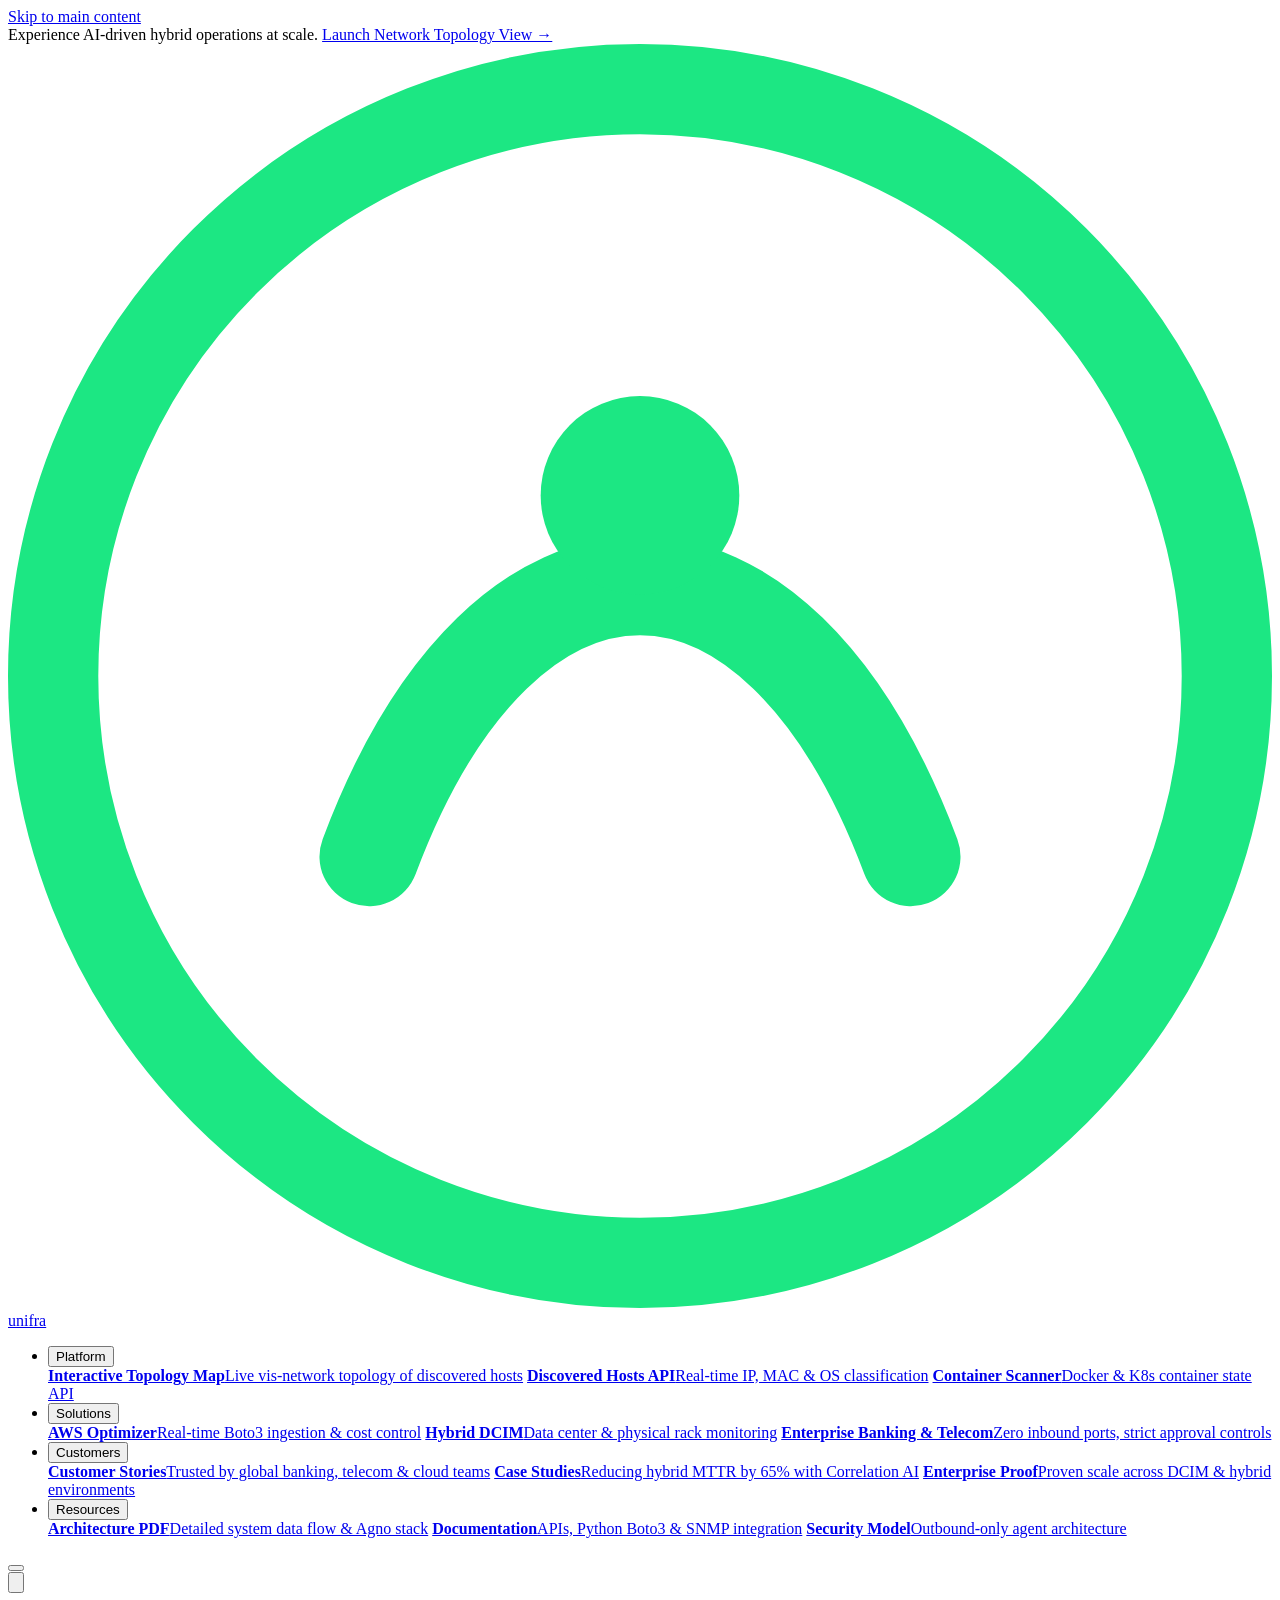
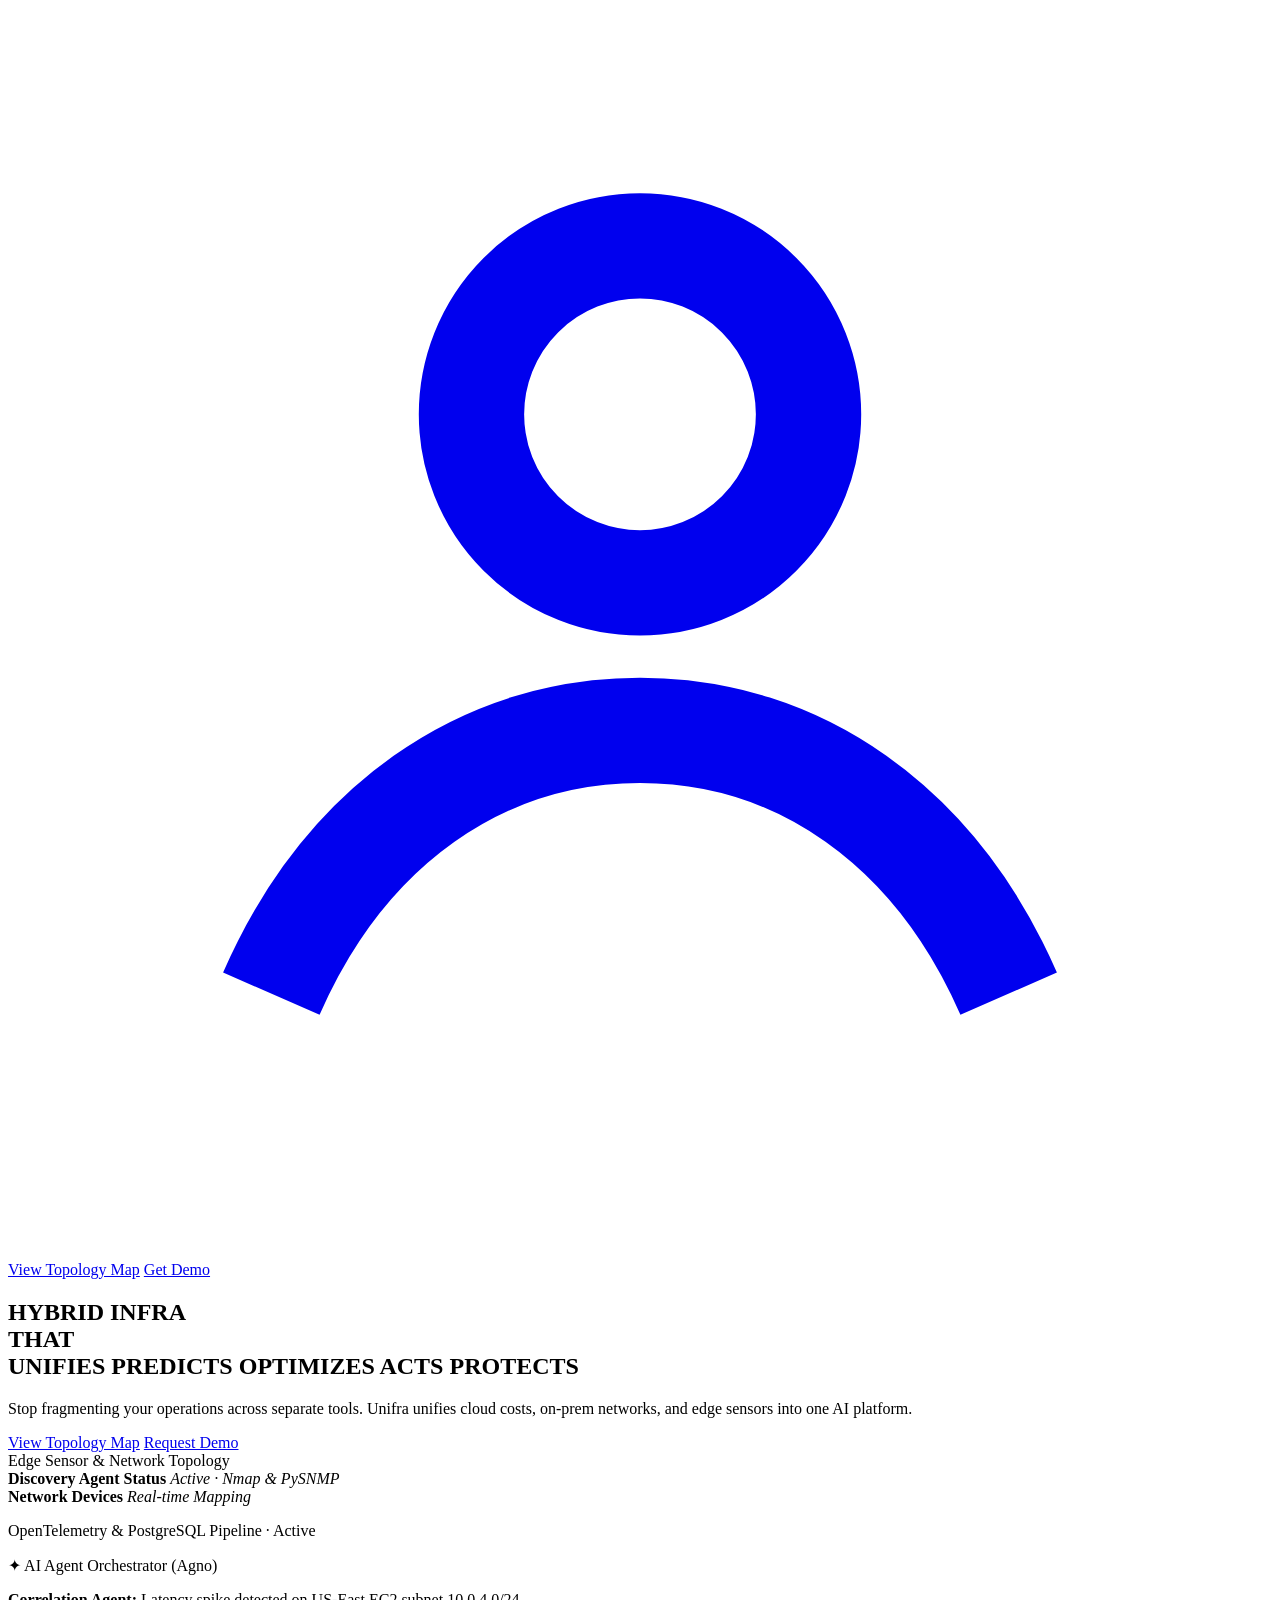
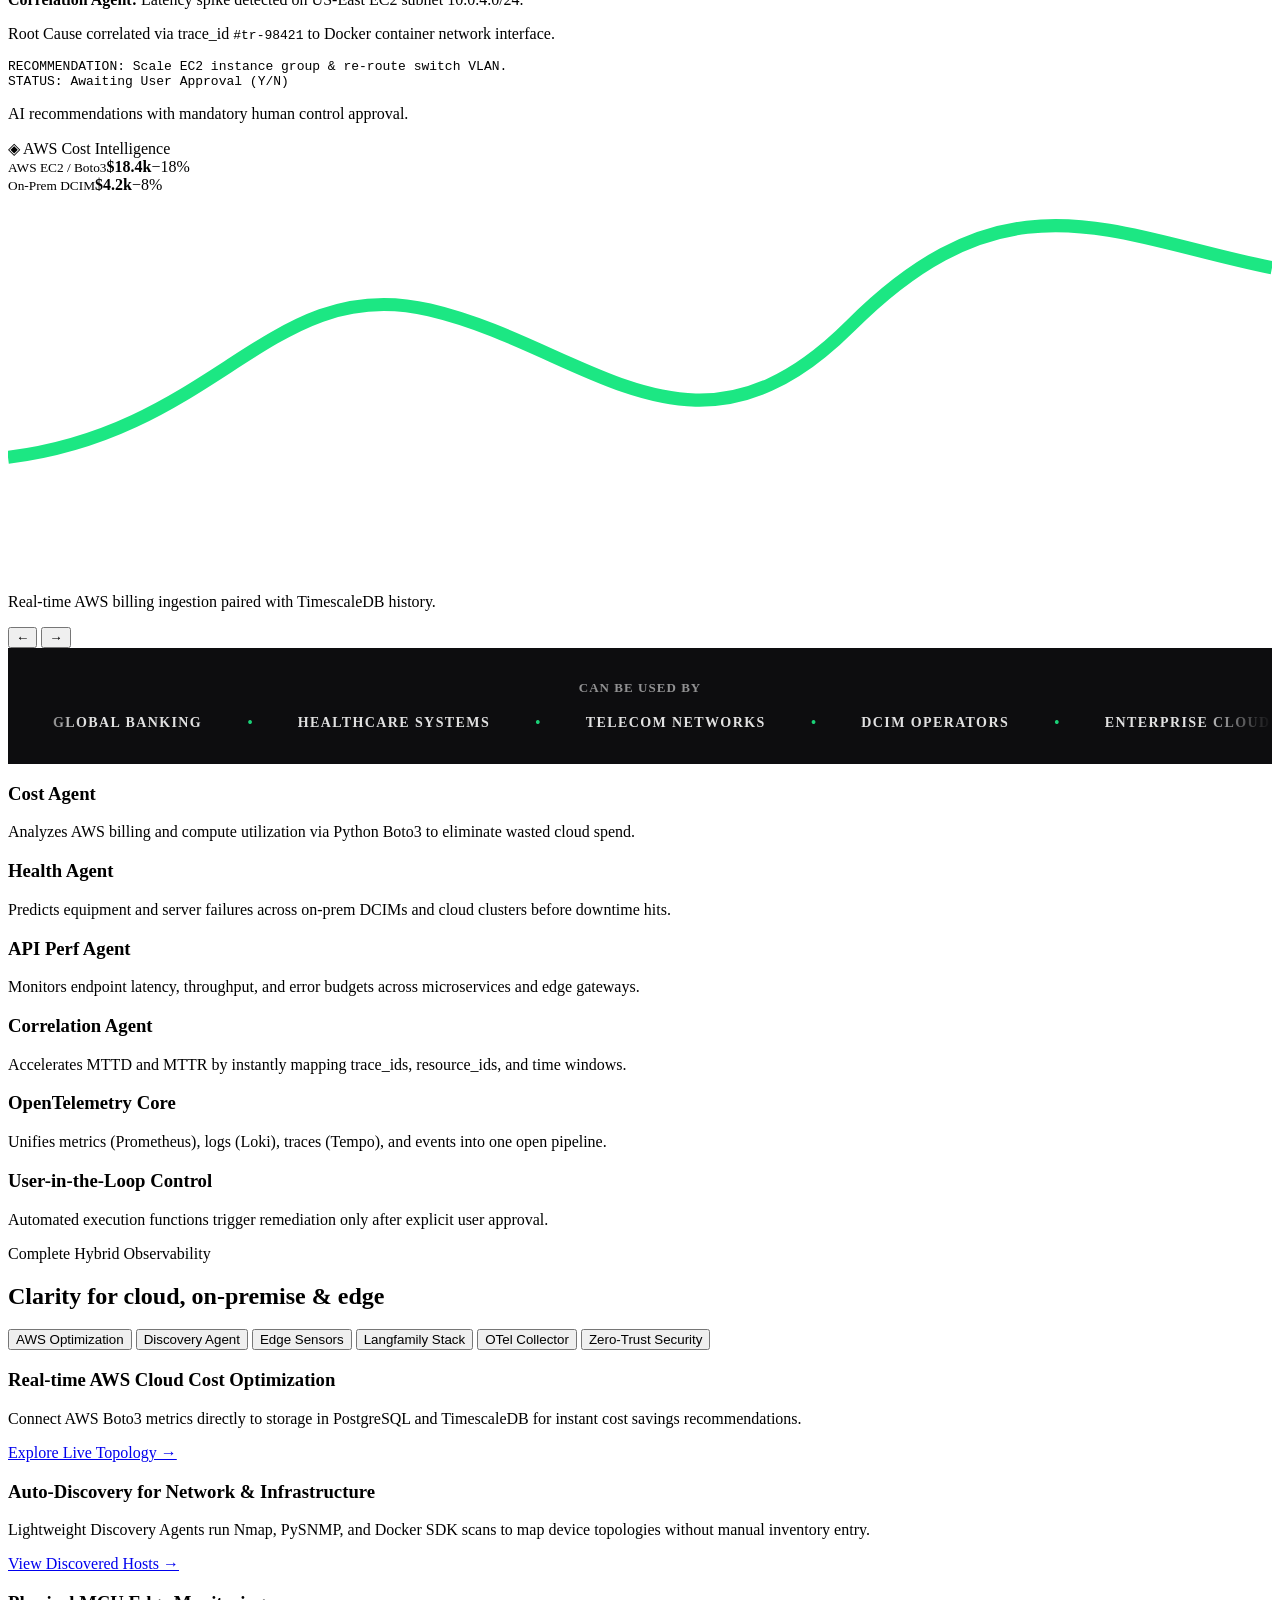
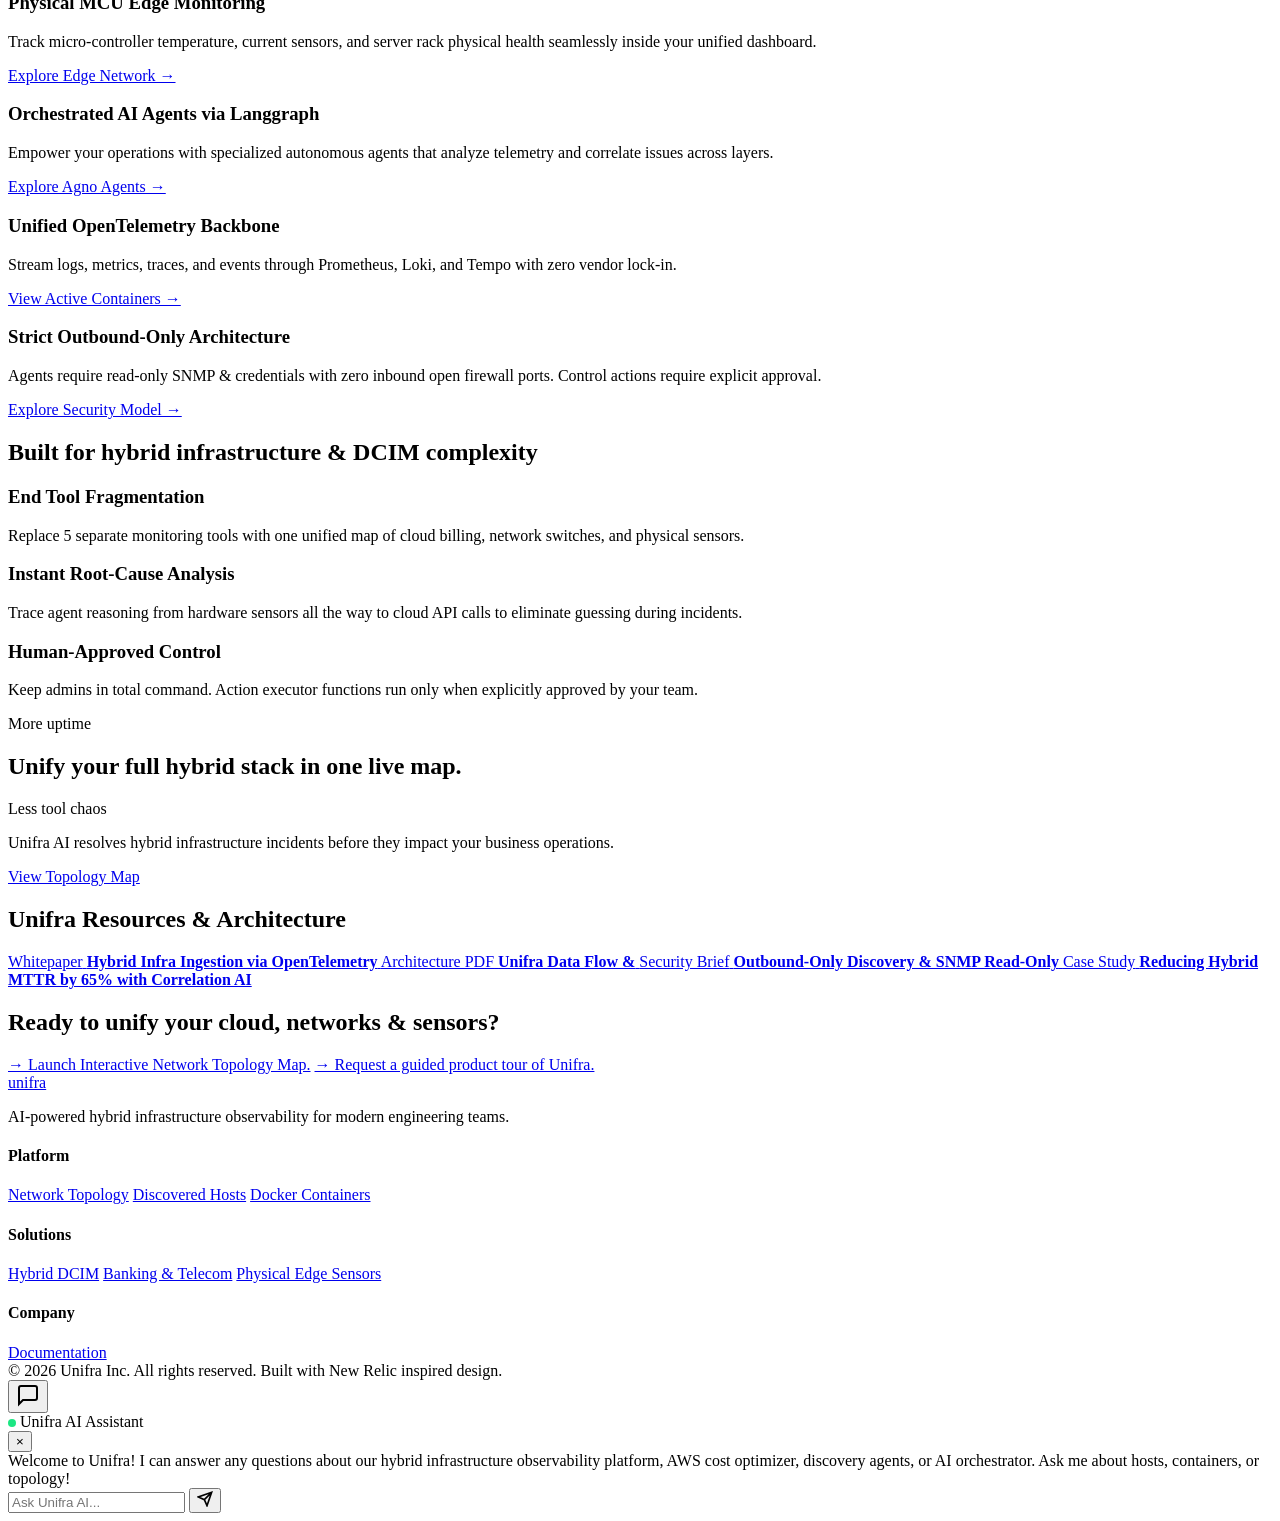
==== commit 9d9a551a: "Update navbar Customers dropdown, customer logos ticker, and topology reset" ====
--- a/app/templates/index.html
+++ b/app/templates/index.html
@@ -14,7 +14,67 @@
       href="https://fonts.googleapis.com/css2?family=Anton&family=Inter:wght@400;500;600;700&display=swap"
       rel="stylesheet"
     />
-    <link rel="stylesheet" href="/static/css/styles.css" />
+    <link rel="stylesheet" href="/static/css/styles.css?v=2.0" />
+    <style>
+      .logos {
+        background: #0d0d0f !important;
+        color: #fff !important;
+        display: flex !important;
+        flex-direction: column !important;
+        align-items: center !important;
+        padding: 32px 0 !important;
+        overflow: hidden !important;
+        width: 100% !important;
+      }
+      .logos-heading {
+        margin: 0 0 18px !important;
+        font-size: 13px !important;
+        font-weight: 600 !important;
+        text-transform: uppercase !important;
+        letter-spacing: 0.08em !important;
+        color: rgba(255, 255, 255, 0.55) !important;
+        text-align: center !important;
+        padding: 0 20px !important;
+      }
+      .logo-marquee {
+        width: 100% !important;
+        overflow: hidden !important;
+        position: relative !important;
+        mask-image: linear-gradient(90deg, transparent 0%, #000 6%, #000 94%, transparent 100%) !important;
+        -webkit-mask-image: linear-gradient(90deg, transparent 0%, #000 6%, #000 94%, transparent 100%) !important;
+      }
+      .logo-track {
+        display: flex !important;
+        align-items: center !important;
+        width: max-content !important;
+        animation: marquee 65s linear infinite !important;
+        white-space: nowrap !important;
+      }
+      .logo-track:hover {
+        animation-play-state: paused !important;
+      }
+      .logo-item {
+        display: inline-flex !important;
+        align-items: center !important;
+        padding: 0 45px !important;
+        font-size: 14px !important;
+        font-weight: 700 !important;
+        letter-spacing: 0.1em !important;
+        color: rgba(255, 255, 255, 0.88) !important;
+        white-space: nowrap !important;
+      }
+      .logo-sep {
+        display: inline-block !important;
+        color: #1ce783 !important;
+        font-size: 16px !important;
+        opacity: 0.9 !important;
+        user-select: none !important;
+      }
+      @keyframes marquee {
+        0% { transform: translateX(0); }
+        100% { transform: translateX(-50%); }
+      }
+    </style>
   </head>
   <body>
     <a class="skip-link" href="#main">Skip to main content</a>
@@ -51,7 +111,14 @@
               <a href="#solutions"><strong>Enterprise Banking &amp; Telecom</strong><span>Zero inbound ports, strict approval controls</span></a>
             </div>
           </li>
-          <li><a href="#customers">Customers</a></li>
+          <li>
+            <button class="nav-drop" data-menu="customers" aria-expanded="false">Customers</button>
+            <div class="mega" id="menu-customers">
+              <a href="#customers"><strong>Customer Stories</strong><span>Trusted by global banking, telecom &amp; cloud teams</span></a>
+              <a href="#customers"><strong>Case Studies</strong><span>Reducing hybrid MTTR by 65% with Correlation AI</span></a>
+              <a href="#customers"><strong>Enterprise Proof</strong><span>Proven scale across DCIM &amp; hybrid environments</span></a>
+            </div>
+          </li>
           <li>
             <button class="nav-drop" data-menu="resources" aria-expanded="false">Resources</button>
             <div class="mega" id="menu-resources">
@@ -175,14 +242,60 @@
 
       <!-- LOGO TRACK -->
       <section class="logos" id="customers" aria-label="Trusted by">
-        <p>Trusted by hybrid infra teams in</p>
-        <div class="logo-track">
-          <span>GLOBAL BANKING</span>
-          <span>HEALTHCARE SYSTEMS</span>
-          <span>TELECOM NETWORKS</span>
-          <span>DCIM OPERATORS</span>
-          <span>ENTERPRISE CLOUD</span>
-          <span>EDGE COMPUTE ORGS</span>
+        <p class="logos-heading">Can Be Used By</p>
+        <div class="logo-marquee">
+          <div class="logo-track">
+            <!-- Set 1 -->
+            <span class="logo-item">GLOBAL BANKING</span>
+            <span class="logo-sep">•</span>
+            <span class="logo-item">HEALTHCARE SYSTEMS</span>
+            <span class="logo-sep">•</span>
+            <span class="logo-item">TELECOM NETWORKS</span>
+            <span class="logo-sep">•</span>
+            <span class="logo-item">DCIM OPERATORS</span>
+            <span class="logo-sep">•</span>
+            <span class="logo-item">ENTERPRISE CLOUD</span>
+            <span class="logo-sep">•</span>
+            <span class="logo-item">EDGE COMPUTE ORGS</span>
+            <span class="logo-sep">•</span>
+            <span class="logo-item">GLOBAL BANKING</span>
+            <span class="logo-sep">•</span>
+            <span class="logo-item">HEALTHCARE SYSTEMS</span>
+            <span class="logo-sep">•</span>
+            <span class="logo-item">TELECOM NETWORKS</span>
+            <span class="logo-sep">•</span>
+            <span class="logo-item">DCIM OPERATORS</span>
+            <span class="logo-sep">•</span>
+            <span class="logo-item">ENTERPRISE CLOUD</span>
+            <span class="logo-sep">•</span>
+            <span class="logo-item">EDGE COMPUTE ORGS</span>
+            <span class="logo-sep">•</span>
+            <!-- Set 2 (Identical duplicate for seamless infinite loop) -->
+            <span class="logo-item">GLOBAL BANKING</span>
+            <span class="logo-sep">•</span>
+            <span class="logo-item">HEALTHCARE SYSTEMS</span>
+            <span class="logo-sep">•</span>
+            <span class="logo-item">TELECOM NETWORKS</span>
+            <span class="logo-sep">•</span>
+            <span class="logo-item">DCIM OPERATORS</span>
+            <span class="logo-sep">•</span>
+            <span class="logo-item">ENTERPRISE CLOUD</span>
+            <span class="logo-sep">•</span>
+            <span class="logo-item">EDGE COMPUTE ORGS</span>
+            <span class="logo-sep">•</span>
+            <span class="logo-item">GLOBAL BANKING</span>
+            <span class="logo-sep">•</span>
+            <span class="logo-item">HEALTHCARE SYSTEMS</span>
+            <span class="logo-sep">•</span>
+            <span class="logo-item">TELECOM NETWORKS</span>
+            <span class="logo-sep">•</span>
+            <span class="logo-item">DCIM OPERATORS</span>
+            <span class="logo-sep">•</span>
+            <span class="logo-item">ENTERPRISE CLOUD</span>
+            <span class="logo-sep">•</span>
+            <span class="logo-item">EDGE COMPUTE ORGS</span>
+            <span class="logo-sep">•</span>
+          </div>
         </div>
       </section>
 
@@ -224,7 +337,7 @@
           <button class="tab is-active" role="tab" aria-selected="true" data-tab="aws">AWS Optimization</button>
           <button class="tab" role="tab" aria-selected="false" data-tab="discovery">Discovery Agent</button>
           <button class="tab" role="tab" aria-selected="false" data-tab="edge">Edge Sensors</button>
-          <button class="tab" role="tab" aria-selected="false" data-tab="ai">Agno AI Stack</button>
+          <button class="tab" role="tab" aria-selected="false" data-tab="ai">Langfamily Stack</button>
           <button class="tab" role="tab" aria-selected="false" data-tab="telemetry">OTel Collector</button>
           <button class="tab" role="tab" aria-selected="false" data-tab="security">Zero-Trust Security</button>
         </div>
@@ -255,7 +368,7 @@
           </div>
           <div class="panel" data-panel="ai">
             <div class="panel-copy">
-              <h3>Orchestrated AI Agents via Agno</h3>
+              <h3>Orchestrated AI Agents via Langgraph</h3>
               <p>Empower your operations with specialized autonomous agents that analyze telemetry and correlate issues across layers.</p>
               <a class="text-link" href="#ai-agents">Explore Agno Agents →</a>
             </div>
@@ -322,7 +435,7 @@
           </a>
           <a href="#resources">
             <span>Architecture PDF</span>
-            <strong>Unifra Data Flow &amp; Agno AI Agents</strong>
+            <strong>Unifra Data Flow &amp;</strong>
           </a>
           <a href="#resources">
             <span>Security Brief</span>
@@ -367,7 +480,6 @@
         <div>
           <h4>Company</h4>
           <a href="#resources">Documentation</a>
-          <a href="#demo">Contact Us</a>
         </div>
         <div class="legal">
           © 2026 Unifra Inc. All rights reserved. Built with New Relic inspired design.
